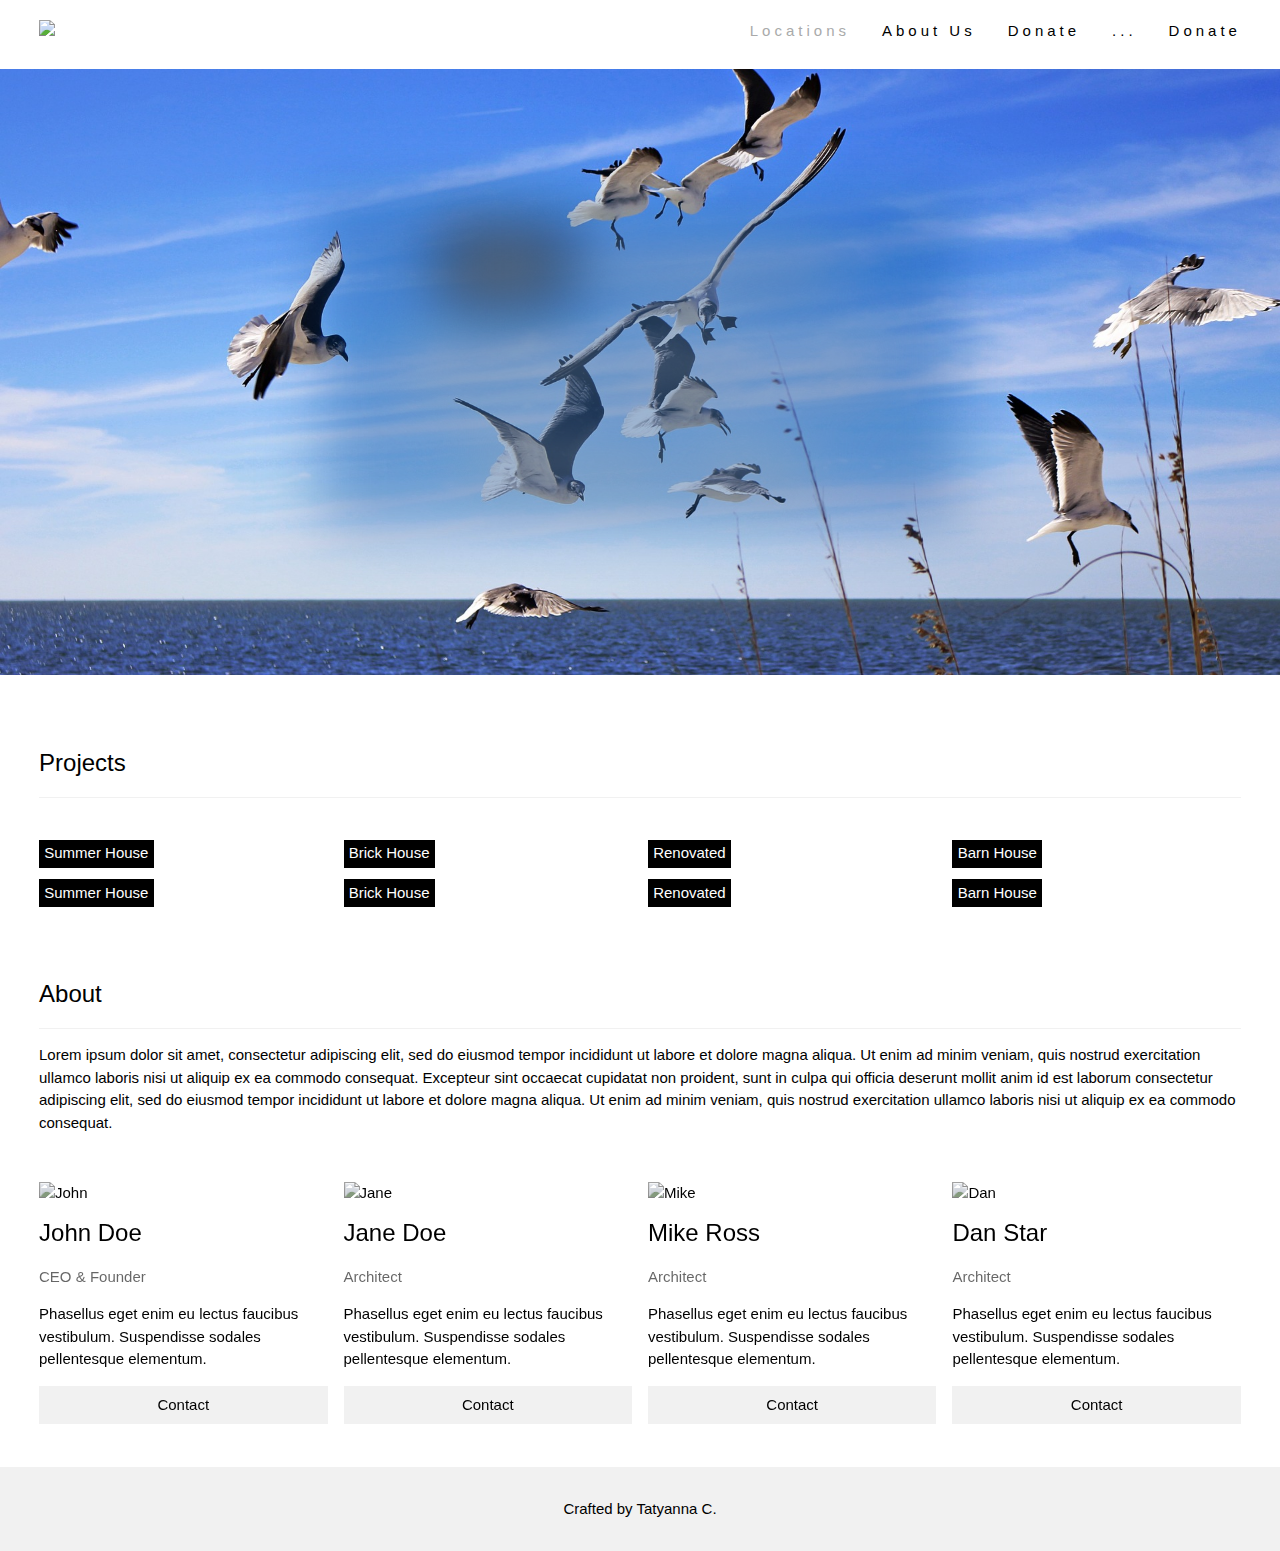
==== index.html @ 47beaa5f "90% finished debugging the nav menu bar" ====
<!DOCTYPE html>
<html>
    <title>DBPSA of Tampa Bay</title>
    <meta charset="UTF-8">
    <meta name="viewport" content="width=device-width, initial-scale=1">
    <link rel="stylesheet" href="css/main.css">


    <body id="home">
       <!-- Navbar (sit on top) -->
        <div class="topNav w3-top w3-bar" id="topNavBarID">
            <div class="w3-bar w3-white w3-wide w3-padding">
                <a href="#home" class="w3-bar-item"><img src="images/dbsaTB.jpg" style="height: 30px" class="w3-left"></a>
                <!-- Float links to the right. Hide them on small screens -->
                <div class="floatMenuBars">
                    <a href="#home" class="menu w3-bar-item w3-button active">Locations</a>
                    <a href="#" class="menu w3-bar-item w3-button">About Us</a>
                    <a href="#" class="menu w3-bar-item w3-button">Donate</a>
        
                    <div class="w3-dropdown-hover dropdown">
                        <button class="menu w3-button w3-wide dropbtn .w3-dropdown-click">
                                <i class="fa fa-caret-down"></i>
                                ...</button>
                        <div class="w3-dropdown-content dropdown-content">
                            <a href="#Events" class="menu w3-button">Events</a>
                            <a href="#Resources" class="menu w3-button">Resources</a>
                            <a href="#FAQ" class="menu w3-bar-item w3-button">FAQ</a>
                            <a href="#Newsletter" class="menu w3-bar-item w3-button">Newsletter</a>
                            <a href="#Contact" class="menu w3-bar-item w3-button">Contact Us</a>
                        </div>
                    </div>

                    <a href="#" class="menu w3-bar-item w3-button">Donate</a> <!-- added in test -->

                </div>
                <a href="javascript:void(0);" class="icon w3-bar-item" onclick="responsiveMenu()">&#8801;</a>
            </div>
        </div>



        <!-- Hero -->
        <header class="w3-display-container w3-wide w3-margin-top"> <!-- *w3-margin-top">  -->
            <img class="" src="images/seagulls-1514839_1920.jpg" alt="tampa bay dbsa" style="max-width: 100%; height: auto">
            <div class="w3-display-middle w3-margin-top w3-center">
                <h1 class="w3-xxlarge w3-text-white"><span class="w3-padding w3-black w3-opacity-min dbInitials"><b>DB</b></span>
                    <span class="w3-text-white">Support Association of <br> Tampa Bay</span></h1>
            </div>
        </header>

        <!-- Page content -->
        <div class="w3-content w3-padding" style="max-width:1564px">

            <!-- Project Section -->
            <div class="w3-container w3-padding-32" id="projects">
                <h3 class="w3-border-bottom w3-border-light-grey w3-padding-16">Projects</h3>
            </div>

            <div class="w3-row-padding">
                <div class="w3-col l3 m6 w3-margin-bottom">
                    <div class="w3-display-container">
                        <div class="w3-display-topleft w3-black w3-padding">Summer House</div>
                        <img src="/w3images/house5.jpg" alt="House" style="width:100%">
                    </div>
                </div>
                <div class="w3-col l3 m6 w3-margin-bottom">
                    <div class="w3-display-container">
                        <div class="w3-display-topleft w3-black w3-padding">Brick House</div>
                        <img src="/w3images/house2.jpg" alt="House" style="width:100%">
                    </div>
                </div>
                <div class="w3-col l3 m6 w3-margin-bottom">
                    <div class="w3-display-container">
                        <div class="w3-display-topleft w3-black w3-padding">Renovated</div>
                        <img src="/w3images/house3.jpg" alt="House" style="width:100%">
                    </div>
                </div>
                <div class="w3-col l3 m6 w3-margin-bottom">
                    <div class="w3-display-container">
                        <div class="w3-display-topleft w3-black w3-padding">Barn House</div>
                        <img src="/w3images/house4.jpg" alt="House" style="width:100%">
                    </div>
                </div>
            </div>

            <div class="w3-row-padding">
                <div class="w3-col l3 m6 w3-margin-bottom">
                    <div class="w3-display-container">
                        <div class="w3-display-topleft w3-black w3-padding">Summer House</div>
                        <img src="/w3images/house2.jpg" alt="House" style="width:99%">
                    </div>
                </div>
                <div class="w3-col l3 m6 w3-margin-bottom">
                    <div class="w3-display-container">
                        <div class="w3-display-topleft w3-black w3-padding">Brick House</div>
                        <img src="/w3images/house5.jpg" alt="House" style="width:99%">
                    </div>
                </div>
                <div class="w3-col l3 m6 w3-margin-bottom">
                    <div class="w3-display-container">
                        <div class="w3-display-topleft w3-black w3-padding">Renovated</div>
                        <img src="/w3images/house4.jpg" alt="House" style="width:99%">
                    </div>
                </div>
                <div class="w3-col l3 m6 w3-margin-bottom">
                    <div class="w3-display-container">
                        <div class="w3-display-topleft w3-black w3-padding">Barn House</div>
                        <img src="/w3images/house3.jpg" alt="House" style="width:99%">
                    </div>
                </div>
            </div>

            <!-- About Section -->
            <div class="w3-container w3-padding-32" id="about">
                <h3 class="w3-border-bottom w3-border-light-grey w3-padding-16">About</h3>
                <p>Lorem ipsum dolor sit amet, consectetur adipiscing elit, sed do eiusmod tempor incididunt ut labore
                    et dolore magna aliqua. Ut enim ad minim veniam, quis nostrud exercitation ullamco laboris nisi ut
                    aliquip ex ea commodo consequat. Excepteur sint
                    occaecat cupidatat non proident, sunt in culpa qui officia deserunt mollit anim id est laborum
                    consectetur adipiscing elit, sed do eiusmod tempor incididunt ut labore et dolore magna aliqua. Ut
                    enim ad minim veniam, quis nostrud exercitation ullamco
                    laboris nisi ut aliquip ex ea commodo consequat.
                </p>
            </div>

            <div class="w3-row-padding w3-grayscale">
                <div class="w3-col l3 m6 w3-margin-bottom">
                    <img src="/w3images/team2.jpg" alt="John" style="width:100%">
                    <h3>John Doe</h3>
                    <p class="w3-opacity">CEO & Founder</p>
                    <p>Phasellus eget enim eu lectus faucibus vestibulum. Suspendisse sodales pellentesque elementum.</p>
                    <p><button class="w3-button w3-light-grey w3-block">Contact</button></p>
                </div>
                <div class="w3-col l3 m6 w3-margin-bottom">
                    <img src="/w3images/team1.jpg" alt="Jane" style="width:100%">
                    <h3>Jane Doe</h3>
                    <p class="w3-opacity">Architect</p>
                    <p>Phasellus eget enim eu lectus faucibus vestibulum. Suspendisse sodales pellentesque elementum.</p>
                    <p><button class="w3-button w3-light-grey w3-block">Contact</button></p>
                </div>
                <div class="w3-col l3 m6 w3-margin-bottom">
                    <img src="/w3images/team3.jpg" alt="Mike" style="width:100%">
                    <h3>Mike Ross</h3>
                    <p class="w3-opacity">Architect</p>
                    <p>Phasellus eget enim eu lectus faucibus vestibulum. Suspendisse sodales pellentesque elementum.</p>
                    <p><button class="w3-button w3-light-grey w3-block">Contact</button></p>
                </div>
                <div class="w3-col l3 m6 w3-margin-bottom">
                    <img src="/w3images/team4.jpg" alt="Dan" style="width:100%">
                    <h3>Dan Star</h3>
                    <p class="w3-opacity">Architect</p>
                    <p>Phasellus eget enim eu lectus faucibus vestibulum. Suspendisse sodales pellentesque elementum.</p>
                    <p><button class="w3-button w3-light-grey w3-block">Contact</button></p>
                </div>
            </div>

               <!-- Contact Section -->
        <!--
            <div class="w3-container w3-padding-32" id="contact">
                <h3 class="w3-border-bottom w3-border-light-grey w3-padding-16">Contact</h3>
                <p>Lets get in touch and talk about your next project.</p>
                <form action="/action_page.php" target="_blank">
                    <input class="w3-input w3-border" type="text" placeholder="Name" required name="Name">
                    <input class="w3-input w3-section w3-border" type="text" placeholder="Email" required name="Email">
                    <input class="w3-input w3-section w3-border" type="text" placeholder="Subject" required name="Subject">
                    <input class="w3-input w3-section w3-border" type="text" placeholder="Comment" required name="Comment">
                    <button class="w3-button w3-black w3-section" type="submit">
                        <i class="fa fa-paper-plane"></i> SEND MESSAGE
                    </button>
                </form>
            </div> 
        -->

            <!-- End page content -->
        </div>

        <!-- Footer -->
        <footer class="w3-center w3-light-grey w3-padding-16">
            <p>Crafted by Tatyanna C.</p>
        </footer>

        <script src="javascript/scripts.js"></script>
     
    </body>

</html>
---- css/main.css ----
/* W3.CSS 4.11 October 2018 by Jan Egil and Borge Refsnes */

html {
    box-sizing: border-box
}

*, *:before, *:after {
    box-sizing: inherit
}

/* Extract from normalize.css by Nicolas Gallagher and Jonathan Neal git.io/normalize */

html {
    -ms-text-size-adjust: 100%;
    -webkit-text-size-adjust: 100%
}

body {
    margin: 0
}

article, aside, details, figcaption, figure, footer, header, main, menu, nav, section, summary {
    display: block
}

audio, canvas, progress, video {
    display: inline-block
}

progress {
    vertical-align: baseline
}

audio:not([controls]) {
    display: none;
    height: 0
}

[hidden], template {
    display: none
}

a {
    background-color: transparent;
    -webkit-text-decoration-skip: objects
}

a:active, a:hover {
    outline-width: 0;
}

abbr[title] {
    border-bottom: none;
    text-decoration: underline;
    text-decoration: underline dotted
}

dfn {
    font-style: italic
}

mark {
    background: #ff0;
    color: #000
}

small {
    font-size: 80%
}

sub, sup {
    font-size: 75%;
    line-height: 0;
    position: relative;
    vertical-align: baseline
}

sub {
    bottom: -0.25em
}

sup {
    top: -0.5em
}

figure {
    margin: 1em 40px
}

img {
    border-style: none
}

svg:not(:root) {
    overflow: hidden
}

code, kbd, pre, samp {
    font-family: monospace, monospace;
    font-size: 1em
}

hr {
    box-sizing: content-box;
    height: 0;
    overflow: visible
}

button, input, select, textarea {
    font: inherit;
    margin: 0
}

optgroup {
    font-weight: bold
}

button, input {
    overflow: visible
}

button, select {
    text-transform: none
}

button, html [type=button], [type=reset], [type=submit] {
    -webkit-appearance: button
}

button::-moz-focus-inner, [type=button]::-moz-focus-inner, [type=reset]::-moz-focus-inner, [type=submit]::-moz-focus-inner {
    border-style: none;
    padding: 0
}

button:-moz-focusring, [type=button]:-moz-focusring, [type=reset]:-moz-focusring, [type=submit]:-moz-focusring {
    outline: 1px dotted ButtonText
}

fieldset {
    border: 1px solid #c0c0c0;
    margin: 0 2px;
    padding: .35em .625em .75em
}

legend {
    color: inherit;
    display: table;
    max-width: 100%;
    padding: 0;
    white-space: normal
}

textarea {
    overflow: auto
}

[type=checkbox], [type=radio] {
    padding: 0
}

[type=number]::-webkit-inner-spin-button, [type=number]::-webkit-outer-spin-button {
    height: auto
}

[type=search] {
    -webkit-appearance: textfield;
    outline-offset: -2px
}

[type=search]::-webkit-search-cancel-button, [type=search]::-webkit-search-decoration {
    -webkit-appearance: none
}

::-webkit-input-placeholder {
    color: inherit;
    opacity: 0.54
}

::-webkit-file-upload-button {
    -webkit-appearance: button;
    font: inherit
}

/* End extract */

html, body {
    font-family: Verdana, sans-serif;
    font-size: 15px;
    line-height: 1.5
}

html {
    overflow-x: hidden
}

h1 {
    font-size: 36px
}

h2 {
    font-size: 30px
}

h3 {
    font-size: 24px
}

h4 {
    font-size: 20px
}

h5 {
    font-size: 18px
}

h6 {
    font-size: 16px
}

.w3-serif {
    font-family: serif
}

h1, h2, h3, h4, h5, h6 {
    font-family: "Segoe UI", Arial, sans-serif;
    font-weight: 400;
    margin: 10px 0
}

.w3-wide {
    letter-spacing: 4px
}

hr {
    border: 0;
    border-top: 1px solid #eee;
    margin: 20px 0
}

.w3-image {
    max-width: 100%;
    height: auto
}

img {
    vertical-align: middle
}

a {
    color: inherit
}

.w3-table, .w3-table-all {
    border-collapse: collapse;
    border-spacing: 0;
    width: 100%;
    display: table
}

.w3-table-all {
    border: 1px solid #ccc
}

.w3-bordered tr, .w3-table-all tr {
    border-bottom: 1px solid #ddd
}

.w3-striped tbody tr:nth-child(even) {
    background-color: #f1f1f1
}

.w3-table-all tr:nth-child(odd) {
    background-color: #fff
}

.w3-table-all tr:nth-child(even) {
    background-color: #f1f1f1
}

.w3-hoverable tbody tr:hover, .w3-ul.w3-hoverable li:hover {
    background-color: #ccc
}

.w3-centered tr th, .w3-centered tr td {
    text-align: center
}

.w3-table td, .w3-table th, .w3-table-all td, .w3-table-all th {
    padding: 8px 8px;
    display: table-cell;
    text-align: left;
    vertical-align: top
}

.w3-table th:first-child, .w3-table td:first-child, .w3-table-all th:first-child, .w3-table-all td:first-child {
    padding-left: 16px
}

.w3-btn, .w3-button {
    border: none;
    display: inline-block;
    padding: 8px 16px;
    vertical-align: middle;
    overflow: hidden;
    text-decoration: none;
    color: inherit;
    background-color: inherit;
    text-align: center;
    cursor: pointer;
    white-space: nowrap
}

.w3-btn:hover {
    box-shadow: 0 8px 16px 0 rgba(0, 0, 0, 0.2), 0 6px 20px 0 rgba(0, 0, 0, 0.19)
}

.w3-btn, .w3-button {
    -webkit-touch-callout: none;
    -webkit-user-select: none;
    -khtml-user-select: none;
    -moz-user-select: none;
    -ms-user-select: none;
    user-select: none
}

.w3-disabled, .w3-btn:disabled, .w3-button:disabled {
    cursor: not-allowed;
    opacity: 0.3
}

.w3-disabled *, :disabled * {
    pointer-events: none
}

.w3-btn.w3-disabled:hover, .w3-btn:disabled:hover {
    box-shadow: none
}

.w3-badge, .w3-tag {
    background-color: #000;
    color: #fff;
    display: inline-block;
    padding-left: 8px;
    padding-right: 8px;
    text-align: center
}

.w3-badge {
    border-radius: 50%
}

.w3-ul {
    list-style-type: none;
    padding: 0;
    margin: 0
}

.w3-ul li {
    padding: 8px 16px;
    border-bottom: 1px solid #ddd
}

.w3-ul li:last-child {
    border-bottom: none
}

.w3-tooltip, .w3-display-container {
    position: relative
}

.w3-tooltip .w3-text {
    display: none
}

.w3-tooltip:hover .w3-text {
    display: inline-block
}

.w3-ripple:active {
    opacity: 0.5
}

.w3-ripple {
    transition: opacity 0s
}

.w3-input {
    padding: 8px;
    display: block;
    border: none;
    border-bottom: 1px solid #ccc;
    width: 100%
}

.w3-select {
    padding: 9px 0;
    width: 100%;
    border: none;
    border-bottom: 1px solid #ccc
}

.w3-dropdown-click, .w3-dropdown-hover {
    position: relative;
    display: inline-block;
    cursor: pointer
}

.w3-dropdown-hover:hover .w3-dropdown-content {
    display: block
}

.w3-dropdown-hover:first-child, .w3-dropdown-click:hover {
    background-color: #ccc;
    color: #000
}

.w3-dropdown-hover:hover>.w3-button:first-child, .w3-dropdown-click:hover>.w3-button:first-child {
    background-color: #ccc;
    color: #000
}

.w3-dropdown-content {
    cursor: auto;
    color: #000;
    background-color: #fff;
    display: none;
    position: absolute;
    min-width: 160px;
    margin: 0;
    padding: 0;
    z-index: 1
}

.w3-check, .w3-radio {
    width: 24px;
    height: 24px;
    position: relative;
    top: 6px
}

.w3-sidebar {
    height: 100%;
    width: 200px;
    background-color: #fff;
    position: fixed!important;
    z-index: 1;
    overflow: auto
}

.w3-bar-block .w3-dropdown-hover, .w3-bar-block .w3-dropdown-click {
    width: 100%
}

.w3-bar-block .w3-dropdown-hover .w3-dropdown-content, .w3-bar-block .w3-dropdown-click .w3-dropdown-content {
    min-width: 100%
}

.w3-bar-block .w3-dropdown-hover .w3-button, .w3-bar-block .w3-dropdown-click .w3-button {
    width: 100%;
    text-align: left;
    padding: 8px 16px
}

.w3-main, #main {
    transition: margin-left .4s
}

.w3-modal {
    z-index: 3;
    display: none;
    padding-top: 100px;
    position: fixed;
    left: 0;
    top: 0;
    width: 100%;
    height: 100%;
    overflow: auto;
    background-color: rgb(0, 0, 0);
    background-color: rgba(0, 0, 0, 0.4)
}

.w3-modal-content {
    margin: auto;
    background-color: #fff;
    position: relative;
    padding: 0;
    outline: 0;
    width: 600px
}

.w3-bar {
    width: 100%;
    overflow: hidden
}

.w3-center .w3-bar {
    display: inline-block;
    width: auto
}

.w3-bar .w3-bar-item {
    padding: 8px 16px;
    float: left;
    width: auto;
    border: none;
    display: block;
    outline: 0
}

.w3-bar .w3-dropdown-hover, .w3-bar .w3-dropdown-click {
    position: static;
    float: left
}

.w3-bar .w3-button {
    white-space: normal
}

.w3-bar-block .w3-bar-item {
    width: 100%;
    display: block;
    padding: 8px 16px;
    text-align: left;
    border: none;
    white-space: normal;
    float: none;
    outline: 0
}

.w3-bar-block.w3-center .w3-bar-item {
    text-align: center
}

.w3-block {
    display: block;
    width: 100%
}

.w3-responsive {
    display: block;
    overflow-x: auto
}

.w3-container:after, .w3-container:before, .w3-panel:after, .w3-panel:before, .w3-row:after, .w3-row:before, .w3-row-padding:after, .w3-row-padding:before, .w3-cell-row:before, .w3-cell-row:after, .w3-clear:after, .w3-clear:before, .w3-bar:before, .w3-bar:after {
    content: "";
    display: table;
    clear: both
}

.w3-col, .w3-half, .w3-third, .w3-twothird, .w3-threequarter, .w3-quarter {
    float: left;
    width: 100%
}

.w3-col.s1 {
    width: 8.33333%
}

.w3-col.s2 {
    width: 16.66666%
}

.w3-col.s3 {
    width: 24.99999%
}

.w3-col.s4 {
    width: 33.33333%
}

.w3-col.s5 {
    width: 41.66666%
}

.w3-col.s6 {
    width: 49.99999%
}

.w3-col.s7 {
    width: 58.33333%
}

.w3-col.s8 {
    width: 66.66666%
}

.w3-col.s9 {
    width: 74.99999%
}

.w3-col.s10 {
    width: 83.33333%
}

.w3-col.s11 {
    width: 91.66666%
}

.w3-col.s12 {
    width: 99.99999%
}

@media (min-width:601px) {
    .w3-col.m1 {
        width: 8.33333%
    }
    .w3-col.m2 {
        width: 16.66666%
    }
    .w3-col.m3, .w3-quarter {
        width: 24.99999%
    }
    .w3-col.m4, .w3-third {
        width: 33.33333%
    }
    .w3-col.m5 {
        width: 41.66666%
    }
    .w3-col.m6, .w3-half {
        width: 49.99999%
    }
    .w3-col.m7 {
        width: 58.33333%
    }
    .w3-col.m8, .w3-twothird {
        width: 66.66666%
    }
    .w3-col.m9, .w3-threequarter {
        width: 74.99999%
    }
    .w3-col.m10 {
        width: 83.33333%
    }
    .w3-col.m11 {
        width: 91.66666%
    }
    .w3-col.m12 {
        width: 99.99999%
    }
}

@media (min-width:993px) {
    .w3-col.l1 {
        width: 8.33333%
    }
    .w3-col.l2 {
        width: 16.66666%
    }
    .w3-col.l3 {
        width: 24.99999%
    }
    .w3-col.l4 {
        width: 33.33333%
    }
    .w3-col.l5 {
        width: 41.66666%
    }
    .w3-col.l6 {
        width: 49.99999%
    }
    .w3-col.l7 {
        width: 58.33333%
    }
    .w3-col.l8 {
        width: 66.66666%
    }
    .w3-col.l9 {
        width: 74.99999%
    }
    .w3-col.l10 {
        width: 83.33333%
    }
    .w3-col.l11 {
        width: 91.66666%
    }
    .w3-col.l12 {
        width: 99.99999%
    }
}

.w3-rest {
    overflow: hidden
}

.w3-content, .w3-auto {
    margin-left: auto;
    margin-right: auto
}

.w3-content {
    max-width: 980px
}

.w3-auto {
    max-width: 1140px
}

.w3-cell-row {
    display: table;
    width: 100%
}

.w3-cell {
    display: table-cell
}

.w3-cell-top {
    vertical-align: top
}

.w3-cell-middle {
    vertical-align: middle
}

.w3-cell-bottom {
    vertical-align: bottom
}

.w3-hide {
    display: none!important
}

.w3-show-block, .w3-show {
    display: block!important
}

.w3-show-inline-block {
    display: inline-block!important
}

@media (max-width:1205px) {
    .w3-auto {
        max-width: 95%
    }
}

@media (max-width:600px) {
    .w3-modal-content {
        margin: 0 10px;
        width: auto!important
    }
    .w3-modal {
        padding-top: 30px
    }
    .w3-dropdown-hover.w3-mobile .w3-dropdown-content, .w3-dropdown-click.w3-mobile .w3-dropdown-content {
        position: relative
    }
    .w3-hide-small {
        display: none!important
    }
    .w3-mobile {
        display: block;
        width: 100%!important
    }
    .w3-bar-item.w3-mobile, .w3-dropdown-hover.w3-mobile, .w3-dropdown-click.w3-mobile {
        text-align: center
    }
    .w3-dropdown-hover.w3-mobile, .w3-dropdown-hover.w3-mobile .w3-btn, .w3-dropdown-hover.w3-mobile .w3-button, .w3-dropdown-click.w3-mobile, .w3-dropdown-click.w3-mobile .w3-btn, .w3-dropdown-click.w3-mobile .w3-button {
        width: 100%
    }
}

@media (max-width:768px) {
    .w3-modal-content {
        width: 500px
    }
    .w3-modal {
        padding-top: 50px
    }
}

@media (min-width:993px) {
    .w3-modal-content {
        width: 900px
    }
    .w3-hide-large {
        display: none!important
    }
    .w3-sidebar.w3-collapse {
        display: block!important
    }
}

@media (max-width:992px) and (min-width:601px) {
    .w3-hide-medium {
        display: none!important
    }
}

@media (max-width:992px) {
    .w3-sidebar.w3-collapse {
        display: none
    }
    .w3-main {
        margin-left: 0!important;
        margin-right: 0!important
    }
    .w3-auto {
        max-width: 100%
    }
}

.w3-top, .w3-bottom {
    position: fixed;
    width: 100%;
    z-index: 1
}

.w3-top {
    top: 0
}

.w3-bottom {
    bottom: 0
}

.w3-overlay {
    position: fixed;
    display: none;
    width: 100%;
    height: 100%;
    top: 0;
    left: 0;
    right: 0;
    bottom: 0;
    background-color: rgba(0, 0, 0, 0.5);
    z-index: 2
}

.w3-display-topleft {
    position: absolute;
    left: 0;
    top: 0
}

.w3-display-topright {
    position: absolute;
    right: 0;
    top: 0
}

.w3-display-bottomleft {
    position: absolute;
    left: 0;
    bottom: 0
}

.w3-display-bottomright {
    position: absolute;
    right: 0;
    bottom: 0
}

.w3-display-middle {
    position: absolute;
    top: 50%;
    left: 50%;
    transform: translate(-50%, -50%);
    -ms-transform: translate(-50%, -50%)
}

.w3-display-left {
    position: absolute;
    top: 50%;
    left: 0%;
    transform: translate(0%, -50%);
    -ms-transform: translate(-0%, -50%)
}

.w3-display-right {
    position: absolute;
    top: 50%;
    right: 0%;
    transform: translate(0%, -50%);
    -ms-transform: translate(0%, -50%)
}

.w3-display-topmiddle {
    position: absolute;
    left: 50%;
    top: 0;
    transform: translate(-50%, 0%);
    -ms-transform: translate(-50%, 0%)
}

.w3-display-bottommiddle {
    position: absolute;
    left: 50%;
    bottom: 0;
    transform: translate(-50%, 0%);
    -ms-transform: translate(-50%, 0%)
}

.w3-display-container:hover .w3-display-hover {
    display: block
}

.w3-display-container:hover span.w3-display-hover {
    display: inline-block
}

.w3-display-hover {
    display: none
}

.w3-display-position {
    position: absolute
}

.w3-circle {
    border-radius: 50%
}

.w3-round-small {
    border-radius: 2px
}

.w3-round, .w3-round-medium {
    border-radius: 4px
}

.w3-round-large {
    border-radius: 8px
}

.w3-round-xlarge {
    border-radius: 16px
}

.w3-round-xxlarge {
    border-radius: 32px
}

.w3-row-padding, .w3-row-padding>.w3-half, .w3-row-padding>.w3-third, .w3-row-padding>.w3-twothird, .w3-row-padding>.w3-threequarter, .w3-row-padding>.w3-quarter, .w3-row-padding>.w3-col {
    padding: 0 8px
}

.w3-container, .w3-panel {
    padding: 0.01em 16px
}

.w3-panel {
    margin-top: 16px;
    margin-bottom: 16px
}

.w3-code, .w3-codespan {
    font-family: Consolas, "courier new";
    font-size: 16px
}

.w3-code {
    width: auto;
    background-color: #fff;
    padding: 8px 12px;
    border-left: 4px solid #4CAF50;
    word-wrap: break-word
}

.w3-codespan {
    color: crimson;
    background-color: #f1f1f1;
    padding-left: 4px;
    padding-right: 4px;
    font-size: 110%
}

.w3-card, .w3-card-2 {
    box-shadow: 0 2px 5px 0 rgba(0, 0, 0, 0.16), 0 2px 10px 0 rgba(0, 0, 0, 0.12)
}

.w3-card-4, .w3-hover-shadow:hover {
    box-shadow: 0 4px 10px 0 rgba(0, 0, 0, 0.2), 0 4px 20px 0 rgba(0, 0, 0, 0.19)
}

.w3-spin {
    animation: w3-spin 2s infinite linear
}

@keyframes w3-spin {
    0% {
        transform: rotate(0deg)
    }
    100% {
        transform: rotate(359deg)
    }
}

.w3-animate-fading {
    animation: fading 10s infinite
}

@keyframes fading {
    0% {
        opacity: 0
    }
    50% {
        opacity: 1
    }
    100% {
        opacity: 0
    }
}

.w3-animate-opacity {
    animation: opac 0.8s
}

@keyframes opac {
    from {
        opacity: 0
    }
    to {
        opacity: 1
    }
}

.w3-animate-top {
    position: relative;
    animation: animatetop 0.4s
}

@keyframes animatetop {
    from {
        top: -300px;
        opacity: 0
    }
    to {
        top: 0;
        opacity: 1
    }
}

.w3-animate-left {
    position: relative;
    animation: animateleft 0.4s
}

@keyframes animateleft {
    from {
        left: -300px;
        opacity: 0
    }
    to {
        left: 0;
        opacity: 1
    }
}

.w3-animate-right {
    position: relative;
    animation: animateright 0.4s
}

@keyframes animateright {
    from {
        right: -300px;
        opacity: 0
    }
    to {
        right: 0;
        opacity: 1
    }
}

.w3-animate-bottom {
    position: relative;
    animation: animatebottom 0.4s
}

@keyframes animatebottom {
    from {
        bottom: -300px;
        opacity: 0
    }
    to {
        bottom: 0;
        opacity: 1
    }
}

.w3-animate-zoom {
    animation: animatezoom 0.6s
}

@keyframes animatezoom {
    from {
        transform: scale(0)
    }
    to {
        transform: scale(1)
    }
}

.w3-animate-input {
    transition: width 0.4s ease-in-out
}

.w3-animate-input:focus {
    width: 100%!important
}

.w3-opacity, .w3-hover-opacity:hover {
    opacity: 0.60
}

.w3-opacity-off, .w3-hover-opacity-off:hover {
    opacity: 1
}

.w3-opacity-max {
    opacity: 0.25
}

.w3-opacity-min {
    opacity: 0.75
}

.w3-greyscale-max, .w3-grayscale-max, .w3-hover-greyscale:hover, .w3-hover-grayscale:hover {
    filter: grayscale(100%)
}

.w3-greyscale, .w3-grayscale {
    filter: grayscale(75%)
}

.w3-greyscale-min, .w3-grayscale-min {
    filter: grayscale(50%)
}

.w3-sepia {
    filter: sepia(75%)
}

.w3-sepia-max, .w3-hover-sepia:hover {
    filter: sepia(100%)
}

.w3-sepia-min {
    filter: sepia(50%)
}

.w3-tiny {
    font-size: 10px!important
}

.w3-small {
    font-size: 12px!important
}

.w3-medium {
    font-size: 15px!important
}

.w3-large {
    font-size: 18px!important
}

.w3-xlarge {
    font-size: 150%!important
}

.w3-xxlarge {
    font-size: 5vw!important
}

.w3-xxxlarge {
    font-size: 48px!important
}

.w3-jumbo {
    font-size: 64px!important
}

.w3-left-align {
    text-align: left!important
}

.w3-right-align {
    text-align: right!important
}

.w3-justify {
    text-align: justify!important
}

.w3-center {
    text-align: center!important
}

.w3-border-0 {
    border: 0!important
}

.w3-border {
    border: 1px solid #ccc!important
}

.w3-border-top {
    border-top: 1px solid #ccc!important
}

.w3-border-bottom {
    border-bottom: 1px solid #ccc!important
}

.w3-border-left {
    border-left: 1px solid #ccc!important
}

.w3-border-right {
    border-right: 1px solid #ccc!important
}

.w3-topbar {
    border-top: 6px solid #ccc!important
}

.w3-bottombar {
    border-bottom: 6px solid #ccc!important
}

.w3-leftbar {
    border-left: 6px solid #ccc!important
}

.w3-rightbar {
    border-right: 6px solid #ccc!important
}

.w3-section, .w3-code {
    margin-top: 16px!important;
    margin-bottom: 16px!important
}

.w3-margin {
    margin: 16px!important
}

.w3-margin-top {
    margin-top: 16px!important
}

.w3-margin-bottom {
    margin-bottom: 16px!important
}

.w3-margin-left {
    margin-left: 16px!important
}

.w3-margin-right {
    margin-right: 16px!important
}

.w3-padding-small {
    padding: 4px 8px!important
}

.w3-padding {
    /* padding: 8px 16px!important */
    padding: .9% 1.8%!important
}

.w3-padding-large {
    padding: 12px 24px!important
}

.w3-padding-16 {
    padding-top: 16px!important;
    padding-bottom: 16px!important
}

.w3-padding-24 {
    padding-top: 24px!important;
    padding-bottom: 24px!important
}

.w3-padding-32 {
    padding-top: 32px!important;
    padding-bottom: 32px!important
}

.w3-padding-48 {
    padding-top: 48px!important;
    padding-bottom: 48px!important
}

.w3-padding-64 {
    padding-top: 64px!important;
    padding-bottom: 64px!important
}

.w3-left {
    float: left!important
}

.w3-right {
    float: right!important
}

.w3-button:hover {
    color: #000!important;
    background-color: #ccc!important
}

.w3-transparent, .w3-hover-none:hover {
    background-color: transparent!important
}

.w3-hover-none:hover {
    box-shadow: none!important
}

/* Colors */

.w3-amber, .w3-hover-amber:hover {
    color: #000!important;
    background-color: #ffc107!important
}

.w3-aqua, .w3-hover-aqua:hover {
    color: #000!important;
    background-color: #00ffff!important
}

.w3-blue, .w3-hover-blue:hover {
    color: #fff!important;
    background-color: #2196F3!important
}

.w3-light-blue, .w3-hover-light-blue:hover {
    color: #000!important;
    background-color: #87CEEB!important
}

.w3-brown, .w3-hover-brown:hover {
    color: #fff!important;
    background-color: #795548!important
}

.w3-cyan, .w3-hover-cyan:hover {
    color: #000!important;
    background-color: #00bcd4!important
}

.w3-blue-grey, .w3-hover-blue-grey:hover, .w3-blue-gray, .w3-hover-blue-gray:hover {
    color: #fff!important;
    background-color: #607d8b!important
}

.w3-green, .w3-hover-green:hover {
    color: #fff!important;
    background-color: #4CAF50!important
}

.w3-light-green, .w3-hover-light-green:hover {
    color: #000!important;
    background-color: #8bc34a!important
}

.w3-indigo, .w3-hover-indigo:hover {
    color: #fff!important;
    background-color: #3f51b5!important
}

.w3-khaki, .w3-hover-khaki:hover {
    color: #000!important;
    background-color: #f0e68c!important
}

.w3-lime, .w3-hover-lime:hover {
    color: #000!important;
    background-color: #cddc39!important
}

.w3-orange, .w3-hover-orange:hover {
    color: #000!important;
    background-color: #ff9800!important
}

.w3-deep-orange, .w3-hover-deep-orange:hover {
    color: #fff!important;
    background-color: #ff5722!important
}

.w3-pink, .w3-hover-pink:hover {
    color: #fff!important;
    background-color: #e91e63!important
}

.w3-purple, .w3-hover-purple:hover {
    color: #fff!important;
    background-color: #9c27b0!important
}

.w3-deep-purple, .w3-hover-deep-purple:hover {
    color: #fff!important;
    background-color: #673ab7!important
}

.w3-red, .w3-hover-red:hover {
    color: #fff!important;
    background-color: #f44336!important
}

.w3-sand, .w3-hover-sand:hover {
    color: #000!important;
    background-color: #fdf5e6!important
}

.w3-teal, .w3-hover-teal:hover {
    color: #fff!important;
    background-color: #009688!important
}

.w3-yellow, .w3-hover-yellow:hover {
    color: #000!important;
    background-color: #ffeb3b!important
}

.w3-white, .w3-hover-white:hover {
    color: #000!important;
    background-color: #fff!important
}

.w3-black, .w3-hover-black:hover {
    color: #fff!important;
    background-color: #000!important
}

.w3-grey, .w3-hover-grey:hover, .w3-gray, .w3-hover-gray:hover {
    color: #000!important;
    background-color: #9e9e9e!important
}

.w3-light-grey, .w3-hover-light-grey:hover, .w3-light-gray, .w3-hover-light-gray:hover {
    color: #000!important;
    background-color: #f1f1f1!important
}

.w3-dark-grey, .w3-hover-dark-grey:hover, .w3-dark-gray, .w3-hover-dark-gray:hover {
    color: #fff!important;
    background-color: #616161!important
}

.w3-pale-red, .w3-hover-pale-red:hover {
    color: #000!important;
    background-color: #ffdddd!important
}

.w3-pale-green, .w3-hover-pale-green:hover {
    color: #000!important;
    background-color: #ddffdd!important
}

.w3-pale-yellow, .w3-hover-pale-yellow:hover {
    color: #000!important;
    background-color: #ffffcc!important
}

.w3-pale-blue, .w3-hover-pale-blue:hover {
    color: #000!important;
    background-color: #ddffff!important
}

.w3-text-amber, .w3-hover-text-amber:hover {
    color: #ffc107!important
}

.w3-text-aqua, .w3-hover-text-aqua:hover {
    color: #00ffff!important
}

.w3-text-blue, .w3-hover-text-blue:hover {
    color: #2196F3!important
}

.w3-text-light-blue, .w3-hover-text-light-blue:hover {
    color: #87CEEB!important
}

.w3-text-brown, .w3-hover-text-brown:hover {
    color: #795548!important
}

.w3-text-cyan, .w3-hover-text-cyan:hover {
    color: #00bcd4!important
}

.w3-text-blue-grey, .w3-hover-text-blue-grey:hover, .w3-text-blue-gray, .w3-hover-text-blue-gray:hover {
    color: #607d8b!important
}

.w3-text-green, .w3-hover-text-green:hover {
    color: #4CAF50!important
}

.w3-text-light-green, .w3-hover-text-light-green:hover {
    color: #8bc34a!important
}

.w3-text-indigo, .w3-hover-text-indigo:hover {
    color: #3f51b5!important
}

.w3-text-khaki, .w3-hover-text-khaki:hover {
    color: #b4aa50!important
}

.w3-text-lime, .w3-hover-text-lime:hover {
    color: #cddc39!important
}

.w3-text-orange, .w3-hover-text-orange:hover {
    color: #ff9800!important
}

.w3-text-deep-orange, .w3-hover-text-deep-orange:hover {
    color: #ff5722!important
}

.w3-text-pink, .w3-hover-text-pink:hover {
    color: #e91e63!important
}

.w3-text-purple, .w3-hover-text-purple:hover {
    color: #9c27b0!important
}

.w3-text-deep-purple, .w3-hover-text-deep-purple:hover {
    color: #673ab7!important
}

.w3-text-red, .w3-hover-text-red:hover {
    color: #f44336!important
}

.w3-text-sand, .w3-hover-text-sand:hover {
    color: #fdf5e6!important
}

.w3-text-teal, .w3-hover-text-teal:hover {
    color: #009688!important
}

.w3-text-yellow, .w3-hover-text-yellow:hover {
    color: #d2be0e!important
}

.w3-text-white, .w3-hover-text-white:hover {
    color: #fff!important
}

.w3-text-black, .w3-hover-text-black:hover {
    color: #000!important
}

.w3-text-grey, .w3-hover-text-grey:hover, .w3-text-gray, .w3-hover-text-gray:hover {
    color: #757575!important
}

.w3-text-light-grey, .w3-hover-text-light-grey:hover, .w3-text-light-gray, .w3-hover-text-light-gray:hover {
    color: #f1f1f1!important
}

.w3-text-dark-grey, .w3-hover-text-dark-grey:hover, .w3-text-dark-gray, .w3-hover-text-dark-gray:hover {
    color: #3a3a3a!important
}

.w3-border-amber, .w3-hover-border-amber:hover {
    border-color: #ffc107!important
}

.w3-border-aqua, .w3-hover-border-aqua:hover {
    border-color: #00ffff!important
}

.w3-border-blue, .w3-hover-border-blue:hover {
    border-color: #2196F3!important
}

.w3-border-light-blue, .w3-hover-border-light-blue:hover {
    border-color: #87CEEB!important
}

.w3-border-brown, .w3-hover-border-brown:hover {
    border-color: #795548!important
}

.w3-border-cyan, .w3-hover-border-cyan:hover {
    border-color: #00bcd4!important
}

.w3-border-blue-grey, .w3-hover-border-blue-grey:hover, .w3-border-blue-gray, .w3-hover-border-blue-gray:hover {
    border-color: #607d8b!important
}

.w3-border-green, .w3-hover-border-green:hover {
    border-color: #4CAF50!important
}

.w3-border-light-green, .w3-hover-border-light-green:hover {
    border-color: #8bc34a!important
}

.w3-border-indigo, .w3-hover-border-indigo:hover {
    border-color: #3f51b5!important
}

.w3-border-khaki, .w3-hover-border-khaki:hover {
    border-color: #f0e68c!important
}

.w3-border-lime, .w3-hover-border-lime:hover {
    border-color: #cddc39!important
}

.w3-border-orange, .w3-hover-border-orange:hover {
    border-color: #ff9800!important
}

.w3-border-deep-orange, .w3-hover-border-deep-orange:hover {
    border-color: #ff5722!important
}

.w3-border-pink, .w3-hover-border-pink:hover {
    border-color: #e91e63!important
}

.w3-border-purple, .w3-hover-border-purple:hover {
    border-color: #9c27b0!important
}

.w3-border-deep-purple, .w3-hover-border-deep-purple:hover {
    border-color: #673ab7!important
}

.w3-border-red, .w3-hover-border-red:hover {
    border-color: #f44336!important
}

.w3-border-sand, .w3-hover-border-sand:hover {
    border-color: #fdf5e6!important
}

.w3-border-teal, .w3-hover-border-teal:hover {
    border-color: #009688!important
}

.w3-border-yellow, .w3-hover-border-yellow:hover {
    border-color: #ffeb3b!important
}

.w3-border-white, .w3-hover-border-white:hover {
    border-color: #fff!important
}

.w3-border-black, .w3-hover-border-black:hover {
    border-color: #000!important
}

.w3-border-grey, .w3-hover-border-grey:hover, .w3-border-gray, .w3-hover-border-gray:hover {
    border-color: #9e9e9e!important
}

.w3-border-light-grey, .w3-hover-border-light-grey:hover, .w3-border-light-gray, .w3-hover-border-light-gray:hover {
    border-color: #f1f1f1!important
}

.w3-border-dark-grey, .w3-hover-border-dark-grey:hover, .w3-border-dark-gray, .w3-hover-border-dark-gray:hover {
    border-color: #616161!important
}

.w3-border-pale-red, .w3-hover-border-pale-red:hover {
    border-color: #ffe7e7!important
}

.w3-border-pale-green, .w3-hover-border-pale-green:hover {
    border-color: #e7ffe7!important
}

.w3-border-pale-yellow, .w3-hover-border-pale-yellow:hover {
    border-color: #ffffcc!important
}

.w3-border-pale-blue, .w3-hover-border-pale-blue:hover {
    border-color: #e7ffff!important
}

/* ------ Custom CSS Styles - Tatyanna C. ------ */

/* Nav Bar */
    .topNav .icon {
        /* Hides the link that should open and close the topnav on small screens */
        display: none;
        font-size: 2em;
    }

    .dropdown {
        float: left;
        overflow: hidden
    }

    .dropdown:hover .dropdown-content {
        /* Show the dropdown menu when the user moves the mouse over the dropdown button */
        display: block
    }

    .active {
        color: #a9aaaa
    }

    .floatMenuBars {
        float: right!important;
    }

    @media screen and (max-width: 600px) {
        /* When the screen is less than 600 pixels wide, hide all links, except for the first one ("Home"). Show the link that contains should open and close the topnav (.icon) */
        /* The "responsive" class is added to the topnav with JavaScript when the user clicks on the icon. This class makes the topnav look good on small screens (display the links vertically instead of horizontally) */
        /* .topNav a:not(:first-child), .dropdown .dropbtn { */
        .topNav .menu, .dropdown .dropbtn {
            display: none
        }
        .topNav a.icon {
            float: right;
            display: block;
            /* color: #ff5722; */
            color: rgb(26, 26, 26);
        }
        .topNav.responsive {
            position: relative
        }
        .topNav.responsive a.icon {
            position: absolute;
            right: 0;
            top: 0
        }
        .topNav.responsive a:not(.icon), .topNav.responsive button {
            display: table;
            width: 100%;
            float: none !important;
        }
        .topNav.responsive .dropdown {
            float: none !important;
        }
        .topNav.responsive .dropdown-content {
            position: relative
        }
        .topNav.responsive .menu .dropdown .dropbtn, .topNav.responsive div.w3-dropdown-hover {
            display: block;
            width: 100%;
            text-align: center !important;
        }
        .floatMenuBars {
            float: none!important;
        }
    }

/* General */
    * a {
        text-decoration: none
    }
    .center {
        display: block;
        margin-left: auto;
        margin-right: auto;
        width: 100%;
    }

/* Hero */
    header h1 span:not(.dbInitials){
        /* header font emboss for visibility */
        text-shadow: 0 5px 10px #11151d, 0 1px 0 #fff;
    }

    header div {
        background: rgba(7, 77, 161, 0.4);
        -moz-border-radius: 2px;
        -ms-border-radius:  2px;
        -o-border-radius:  2px;
        -webkit-border-radius:  2px;
        border-radius: 2px;
        padding: 1% 0;
    }

    header div:not(h1.span) {
        filter: blur(30px);
    }
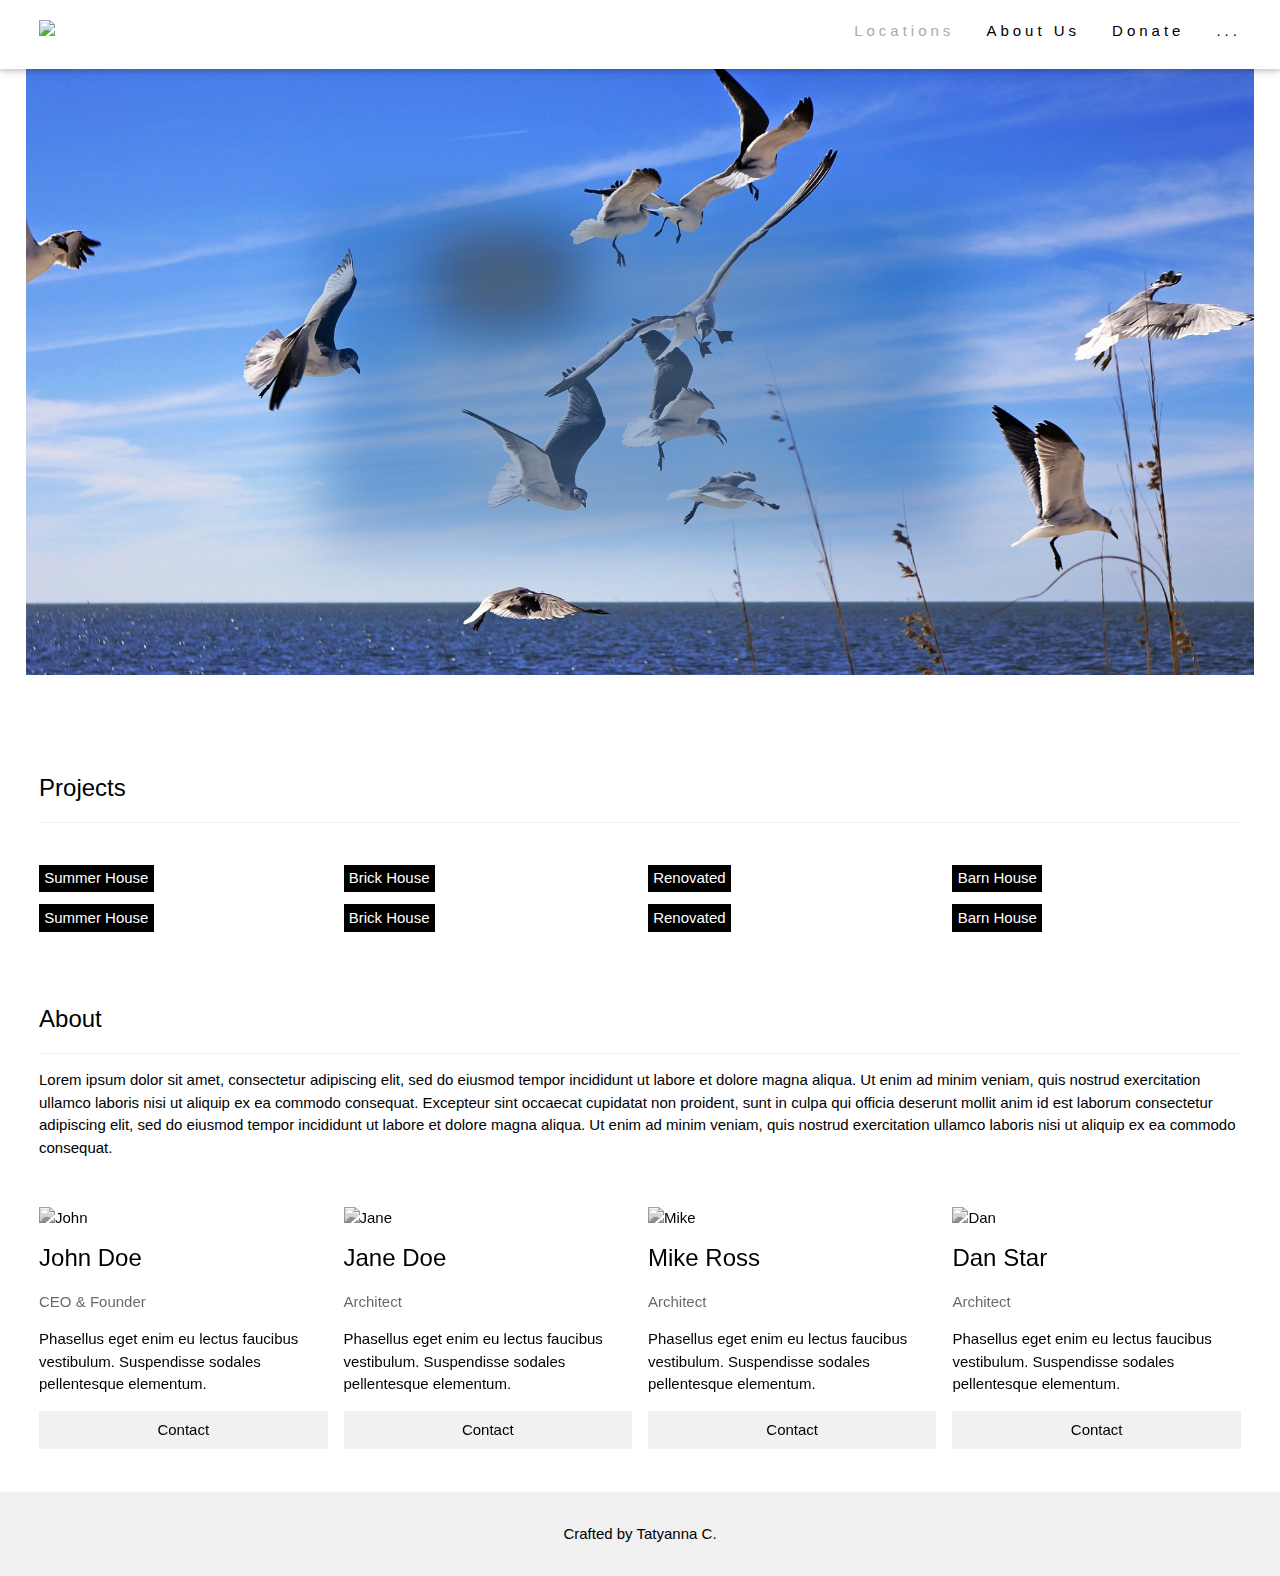
==== commit 97620fb6: "Fixed nav bar issues 100%. Now responsive" ====
--- a/index.html
+++ b/index.html
@@ -8,7 +8,7 @@
 
     <body id="home">
        <!-- Navbar (sit on top) -->
-        <div class="topNav w3-top w3-bar" id="topNavBarID">
+        <div class="topNav w3-top w3-bar w3-card" id="topNavBarID">
             <div class="w3-bar w3-white w3-wide w3-padding">
                 <a href="#home" class="w3-bar-item"><img src="images/dbsaTB.jpg" style="height: 30px" class="w3-left"></a>
                 <!-- Float links to the right. Hide them on small screens -->
@@ -22,16 +22,13 @@
                                 <i class="fa fa-caret-down"></i>
                                 ...</button>
                         <div class="w3-dropdown-content dropdown-content">
+                            <a href="#FAQ" class="menu w3-bar-item w3-button">FAQ</a>
                             <a href="#Events" class="menu w3-button">Events</a>
                             <a href="#Resources" class="menu w3-button">Resources</a>
-                            <a href="#FAQ" class="menu w3-bar-item w3-button">FAQ</a>
                             <a href="#Newsletter" class="menu w3-bar-item w3-button">Newsletter</a>
                             <a href="#Contact" class="menu w3-bar-item w3-button">Contact Us</a>
                         </div>
                     </div>
-
-                    <a href="#" class="menu w3-bar-item w3-button">Donate</a> <!-- added in test -->
-
                 </div>
                 <a href="javascript:void(0);" class="icon w3-bar-item" onclick="responsiveMenu()">&#8801;</a>
             </div>
@@ -41,7 +38,7 @@
 
         <!-- Hero -->
         <header class="w3-display-container w3-wide w3-margin-top"> <!-- *w3-margin-top">  -->
-            <img class="" src="images/seagulls-1514839_1920.jpg" alt="tampa bay dbsa" style="max-width: 100%; height: auto">
+            <img class="heroImg" src="images/seagulls-1514839_1920.jpg" alt="tampa bay dbsa">
             <div class="w3-display-middle w3-margin-top w3-center">
                 <h1 class="w3-xxlarge w3-text-white"><span class="w3-padding w3-black w3-opacity-min dbInitials"><b>DB</b></span>
                     <span class="w3-text-white">Support Association of <br> Tampa Bay</span></h1>
--- a/css/main.css
+++ b/css/main.css
@@ -428,7 +428,7 @@
     min-width: 160px;
     margin: 0;
     padding: 0;
-    z-index: 1
+    z-index: 2;
 }
 
 .w3-check, .w3-radio {
@@ -1713,6 +1713,18 @@
 
     .floatMenuBars {
         float: right!important;
+    }
+
+    .w3-dropdown-content.dropdown-content a{
+        float: right;
+        display: block;
+    }
+
+    .w3-dropdown-content.dropdown-content{
+        z-index: 2;
+        position: fixed;
+        right: 0;
+        padding: 1%;
     }
 
     @media screen and (max-width: 600px) {
@@ -1765,10 +1777,19 @@
         display: block;
         margin-left: auto;
         margin-right: auto;
-        width: 100%;
+        margin-top: 5%;
     }
 
 /* Hero */
+    .heroImg{
+        width: 1500px;
+        height: 800px;
+        max-width: 100%;
+        height: auto;
+        padding: 2vw;
+        vertical-align: middle;
+    }
+
     header h1 span:not(.dbInitials){
         /* header font emboss for visibility */
         text-shadow: 0 5px 10px #11151d, 0 1px 0 #fff;
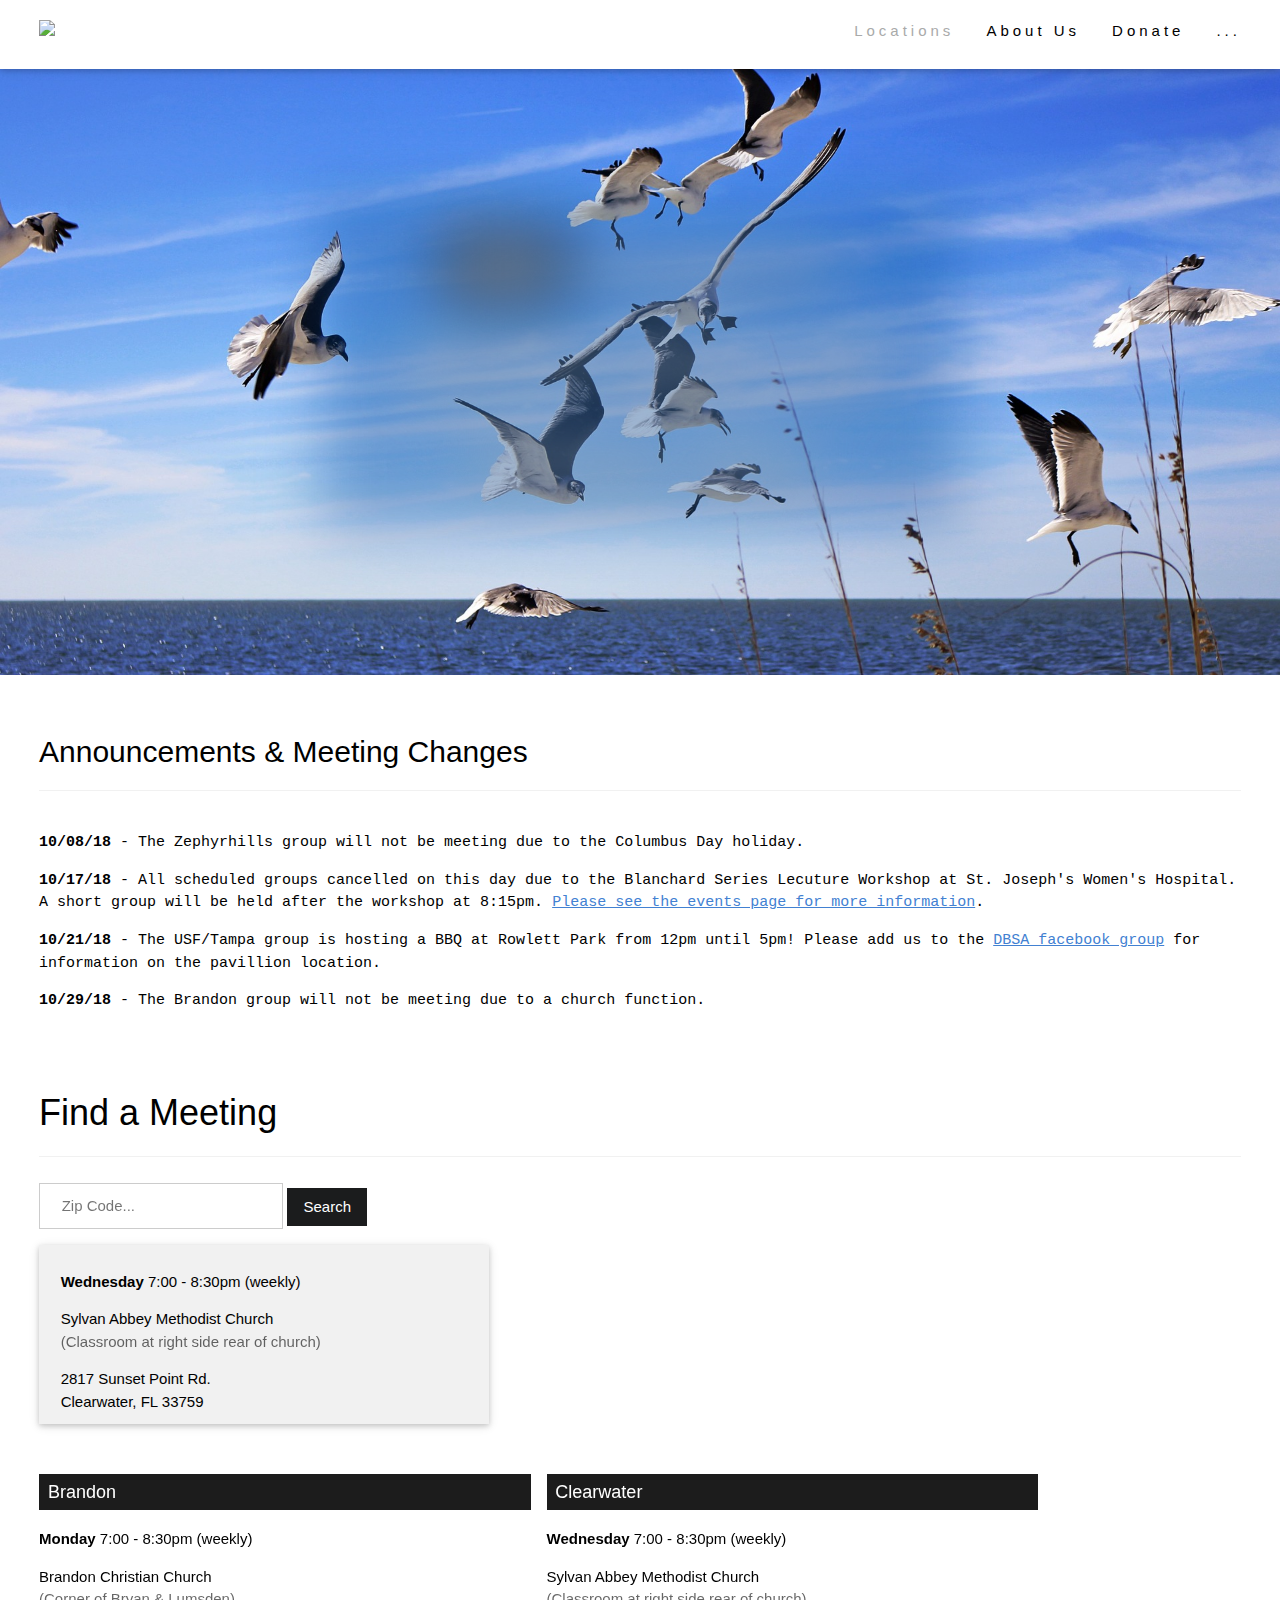
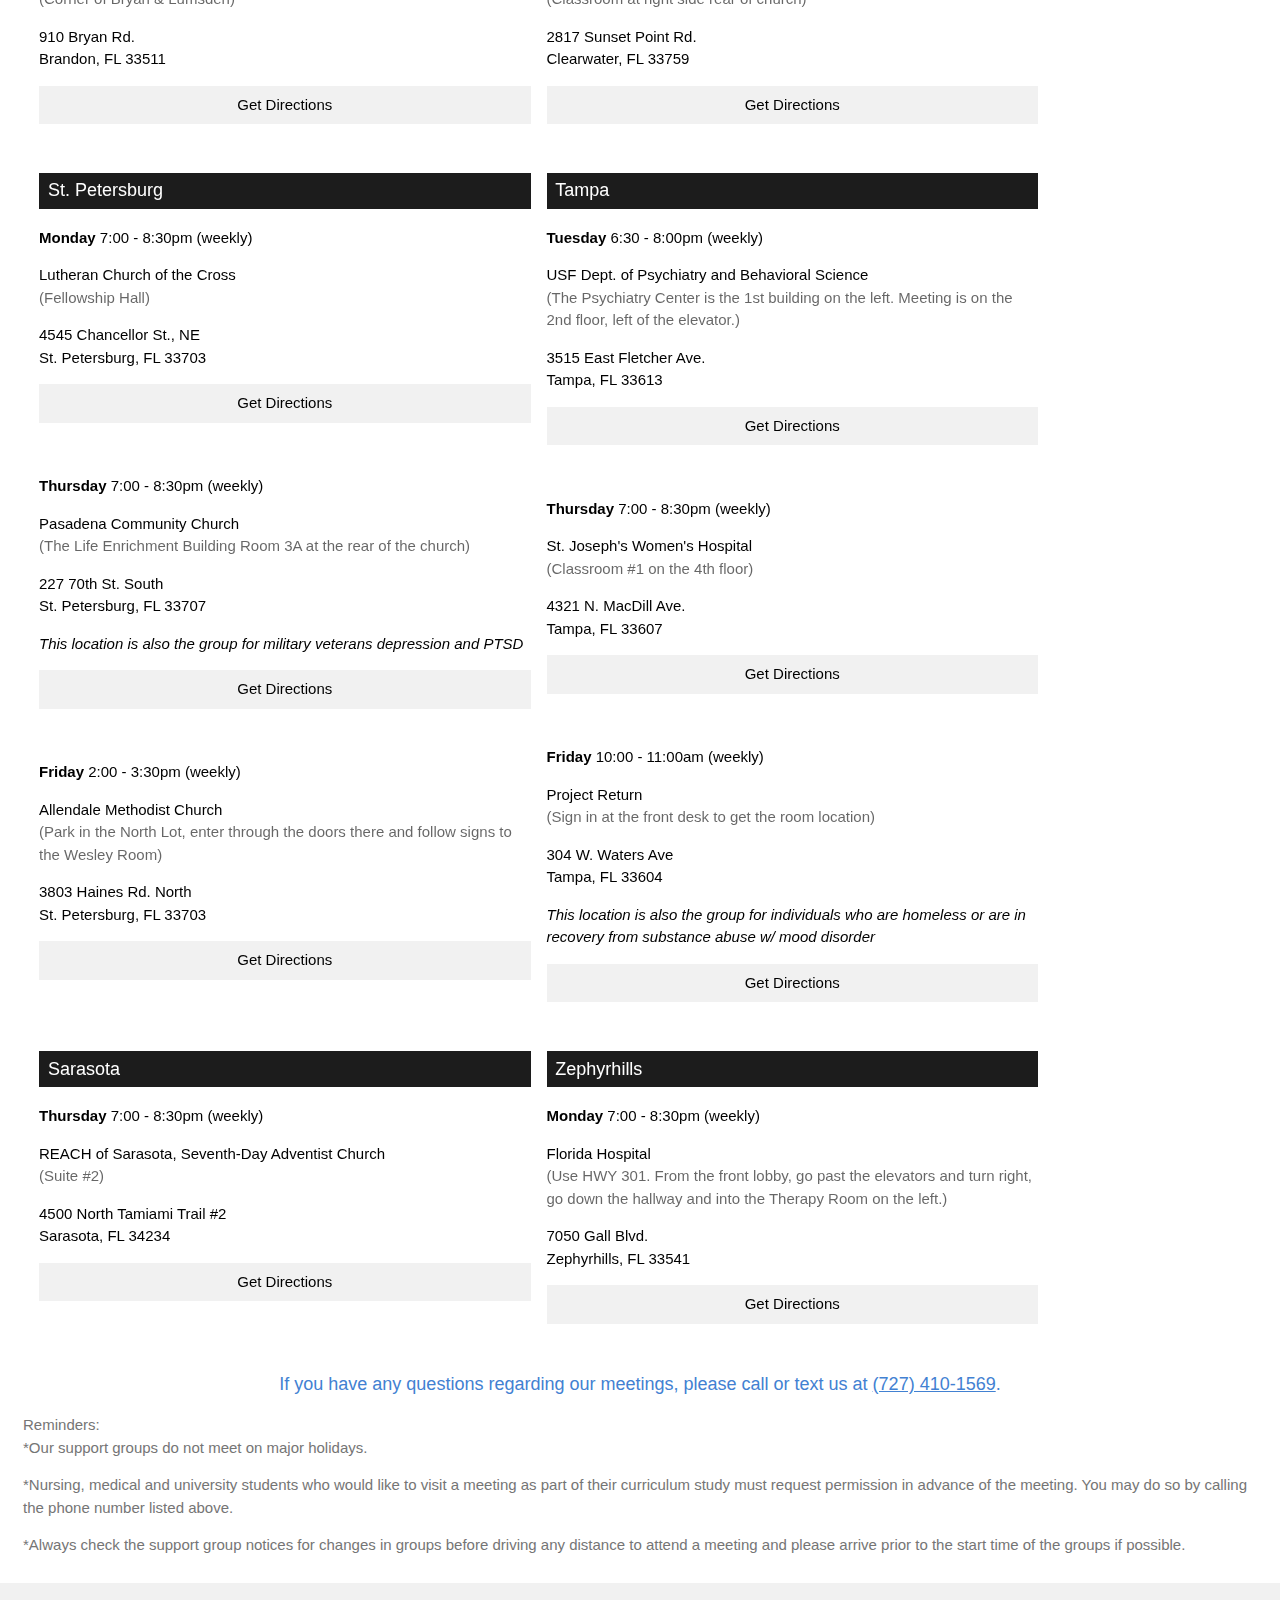
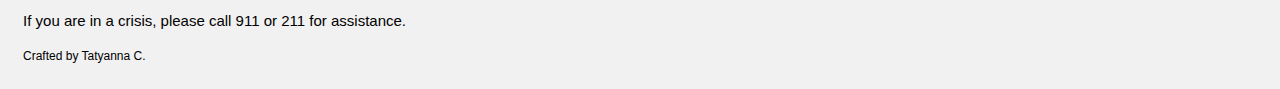
==== commit b89d5100: "Fixed Hero Image position, added new pgs, about us and donate that are 0% complete" ====
--- a/index.html
+++ b/index.html
@@ -10,12 +10,12 @@
        <!-- Navbar (sit on top) -->
         <div class="topNav w3-top w3-bar w3-card" id="topNavBarID">
             <div class="w3-bar w3-white w3-wide w3-padding">
-                <a href="#home" class="w3-bar-item"><img src="images/dbsaTB.jpg" style="height: 30px" class="w3-left"></a>
+                <a href="index.html" class="w3-bar-item"><img src="images/dbsaTB.jpg" style="height: 30px" class="w3-left"></a>
                 <!-- Float links to the right. Hide them on small screens -->
                 <div class="floatMenuBars">
                     <a href="#home" class="menu w3-bar-item w3-button active">Locations</a>
-                    <a href="#" class="menu w3-bar-item w3-button">About Us</a>
-                    <a href="#" class="menu w3-bar-item w3-button">Donate</a>
+                    <a href="aboutUs.html" class="menu w3-bar-item w3-button">About Us</a>
+                    <a href="donate.html" class="menu w3-bar-item w3-button">Donate</a>
         
                     <div class="w3-dropdown-hover dropdown">
                         <button class="menu w3-button w3-wide dropbtn .w3-dropdown-click">
@@ -35,145 +35,179 @@
         </div>
 
 
-
         <!-- Hero -->
         <header class="w3-display-container w3-wide w3-margin-top"> <!-- *w3-margin-top">  -->
-            <img class="heroImg" src="images/seagulls-1514839_1920.jpg" alt="tampa bay dbsa">
+            <img class="heroImg w3-center" src="images/seagulls-1514839_1920.jpg" alt="tampa bay dbsa">
             <div class="w3-display-middle w3-margin-top w3-center">
                 <h1 class="w3-xxlarge w3-text-white"><span class="w3-padding w3-black w3-opacity-min dbInitials"><b>DB</b></span>
                     <span class="w3-text-white">Support Association of <br> Tampa Bay</span></h1>
             </div>
         </header>
 
-        <!-- Page content -->
-        <div class="w3-content w3-padding" style="max-width:1564px">
-
-            <!-- Project Section -->
-            <div class="w3-container w3-padding-32" id="projects">
-                <h3 class="w3-border-bottom w3-border-light-grey w3-padding-16">Projects</h3>
-            </div>
-
-            <div class="w3-row-padding">
-                <div class="w3-col l3 m6 w3-margin-bottom">
-                    <div class="w3-display-container">
-                        <div class="w3-display-topleft w3-black w3-padding">Summer House</div>
-                        <img src="/w3images/house5.jpg" alt="House" style="width:100%">
-                    </div>
-                </div>
-                <div class="w3-col l3 m6 w3-margin-bottom">
-                    <div class="w3-display-container">
-                        <div class="w3-display-topleft w3-black w3-padding">Brick House</div>
-                        <img src="/w3images/house2.jpg" alt="House" style="width:100%">
-                    </div>
-                </div>
-                <div class="w3-col l3 m6 w3-margin-bottom">
-                    <div class="w3-display-container">
-                        <div class="w3-display-topleft w3-black w3-padding">Renovated</div>
-                        <img src="/w3images/house3.jpg" alt="House" style="width:100%">
-                    </div>
-                </div>
-                <div class="w3-col l3 m6 w3-margin-bottom">
-                    <div class="w3-display-container">
-                        <div class="w3-display-topleft w3-black w3-padding">Barn House</div>
-                        <img src="/w3images/house4.jpg" alt="House" style="width:100%">
-                    </div>
-                </div>
-            </div>
-
-            <div class="w3-row-padding">
-                <div class="w3-col l3 m6 w3-margin-bottom">
-                    <div class="w3-display-container">
-                        <div class="w3-display-topleft w3-black w3-padding">Summer House</div>
-                        <img src="/w3images/house2.jpg" alt="House" style="width:99%">
-                    </div>
-                </div>
-                <div class="w3-col l3 m6 w3-margin-bottom">
-                    <div class="w3-display-container">
-                        <div class="w3-display-topleft w3-black w3-padding">Brick House</div>
-                        <img src="/w3images/house5.jpg" alt="House" style="width:99%">
-                    </div>
-                </div>
-                <div class="w3-col l3 m6 w3-margin-bottom">
-                    <div class="w3-display-container">
-                        <div class="w3-display-topleft w3-black w3-padding">Renovated</div>
-                        <img src="/w3images/house4.jpg" alt="House" style="width:99%">
-                    </div>
-                </div>
-                <div class="w3-col l3 m6 w3-margin-bottom">
-                    <div class="w3-display-container">
-                        <div class="w3-display-topleft w3-black w3-padding">Barn House</div>
-                        <img src="/w3images/house3.jpg" alt="House" style="width:99%">
-                    </div>
-                </div>
-            </div>
-
-            <!-- About Section -->
-            <div class="w3-container w3-padding-32" id="about">
-                <h3 class="w3-border-bottom w3-border-light-grey w3-padding-16">About</h3>
-                <p>Lorem ipsum dolor sit amet, consectetur adipiscing elit, sed do eiusmod tempor incididunt ut labore
-                    et dolore magna aliqua. Ut enim ad minim veniam, quis nostrud exercitation ullamco laboris nisi ut
-                    aliquip ex ea commodo consequat. Excepteur sint
-                    occaecat cupidatat non proident, sunt in culpa qui officia deserunt mollit anim id est laborum
-                    consectetur adipiscing elit, sed do eiusmod tempor incididunt ut labore et dolore magna aliqua. Ut
-                    enim ad minim veniam, quis nostrud exercitation ullamco
-                    laboris nisi ut aliquip ex ea commodo consequat.
+
+
+        <!-- Page Content -->
+        <div class="w3-content w3-padding w3-container" style="max-width:1564px">
+
+            <!-- Announcement Section -->
+            <div class="w3-container w3-padding-16">
+                <h2 class="w3-border-bottom w3-border-light-grey w3-padding-16">Announcements & Meeting Changes</h2>
+            </div>
+
+            <div class="announcementText w3-padding-right">
+                <p class="w3-container"><b>10/08/18</b> - The Zephyrhills group will not be meeting due to the Columbus Day holiday.
                 </p>
+                <p class="w3-container"><b>10/17/18</b> - All scheduled groups cancelled on this day due to the Blanchard Series Lecuture Workshop at St. Joseph's Women's Hospital. A short group will be held after the workshop at 8:15pm. <a href="events.html" class="link">Please see the events page for more information</a>.
+                </p>
+                <p class="w3-container"><b>10/21/18</b> - The USF/Tampa group is hosting a BBQ at Rowlett Park from 12pm until 5pm! Please add us to the <a href="contactUs.html" class="link">DBSA facebook group</a> for information on the pavillion location.</p>
+                <p class="w3-container"><b>10/29/18</b> - The Brandon group will not be meeting due to a church function. 
+                </p>
+            </div> 
+            
+            <!-- Meeting List Section -->
+            <div class="w3-container w3-padding-32">
+                <h1 class="w3-border-bottom w3-border-light-grey w3-padding-16">Find a Meeting</h1>
+                <form> <!-- TODO -->
+                    <input class="w3-section w3-border w3-padding" type="text" placeholder="Zip Code...">
+                    <button class="w3-button w3-black">Search</button>
+                </form>
+                
+                <div class="w3-card-2 w3-light-gray w3-padding" style="max-width:450px">
+                    <p><b>Wednesday</b> 7:00 - 8:30pm (weekly)</p>
+                    <p>Sylvan Abbey Methodist Church <br>
+                        <span class="w3-opacity">(Classroom at right side rear of church)</span>
+                    </p>
+                    <a>2817 Sunset Point Rd.<br>
+                    Clearwater, FL 33759</a>
+                </div>
             </div>
 
             <div class="w3-row-padding w3-grayscale">
-                <div class="w3-col l3 m6 w3-margin-bottom">
-                    <img src="/w3images/team2.jpg" alt="John" style="width:100%">
-                    <h3>John Doe</h3>
-                    <p class="w3-opacity">CEO & Founder</p>
-                    <p>Phasellus eget enim eu lectus faucibus vestibulum. Suspendisse sodales pellentesque elementum.</p>
-                    <p><button class="w3-button w3-light-grey w3-block">Contact</button></p>
-                </div>
-                <div class="w3-col l3 m6 w3-margin-bottom">
-                    <img src="/w3images/team1.jpg" alt="Jane" style="width:100%">
-                    <h3>Jane Doe</h3>
-                    <p class="w3-opacity">Architect</p>
-                    <p>Phasellus eget enim eu lectus faucibus vestibulum. Suspendisse sodales pellentesque elementum.</p>
-                    <p><button class="w3-button w3-light-grey w3-block">Contact</button></p>
-                </div>
-                <div class="w3-col l3 m6 w3-margin-bottom">
-                    <img src="/w3images/team3.jpg" alt="Mike" style="width:100%">
-                    <h3>Mike Ross</h3>
-                    <p class="w3-opacity">Architect</p>
-                    <p>Phasellus eget enim eu lectus faucibus vestibulum. Suspendisse sodales pellentesque elementum.</p>
-                    <p><button class="w3-button w3-light-grey w3-block">Contact</button></p>
-                </div>
-                <div class="w3-col l3 m6 w3-margin-bottom">
-                    <img src="/w3images/team4.jpg" alt="Dan" style="width:100%">
-                    <h3>Dan Star</h3>
-                    <p class="w3-opacity">Architect</p>
-                    <p>Phasellus eget enim eu lectus faucibus vestibulum. Suspendisse sodales pellentesque elementum.</p>
-                    <p><button class="w3-button w3-light-grey w3-block">Contact</button></p>
-                </div>
-            </div>
-
-               <!-- Contact Section -->
-        <!--
-            <div class="w3-container w3-padding-32" id="contact">
-                <h3 class="w3-border-bottom w3-border-light-grey w3-padding-16">Contact</h3>
-                <p>Lets get in touch and talk about your next project.</p>
-                <form action="/action_page.php" target="_blank">
-                    <input class="w3-input w3-border" type="text" placeholder="Name" required name="Name">
-                    <input class="w3-input w3-section w3-border" type="text" placeholder="Email" required name="Email">
-                    <input class="w3-input w3-section w3-border" type="text" placeholder="Subject" required name="Subject">
-                    <input class="w3-input w3-section w3-border" type="text" placeholder="Comment" required name="Comment">
-                    <button class="w3-button w3-black w3-section" type="submit">
-                        <i class="fa fa-paper-plane"></i> SEND MESSAGE
-                    </button>
-                </form>
-            </div> 
-        -->
+                <div class="w3-col l5 m6 w3-margin-bottom">
+                    <p class="w3-large w3-black w3-padding">Brandon</p>
+                    <p class="city"><b>Monday</b> 7:00 - 8:30pm (weekly)</p>
+                    <p>Brandon Christian Church <br>
+                        <span class="w3-opacity">(Corner of Bryan & Lumsden)</span>
+                    </p>
+                    <a>910 Bryan Rd.<br>
+                    Brandon, FL 33511</a>
+                    <p><button class="w3-button w3-light-grey w3-block">Get Directions</button></p>
+                </div>
+
+                <div class="w3-col l5 m6 w3-margin-bottom">
+                    <p class="w3-large w3-black w3-padding">Clearwater</p>
+                    <p class=""><b>Wednesday</b> 7:00 - 8:30pm (weekly)</p>
+                    <p>Sylvan Abbey Methodist Church <br>
+                        <span class="w3-opacity">(Classroom at right side rear of church)</span>
+                    </p>
+                    <a>2817 Sunset Point Rd.<br>
+                    Clearwater, FL 33759</a>
+                    <p><button class="w3-button w3-light-grey w3-block">Get Directions</button></p>
+                </div>
+
+                <div class="w3-col l5 m6 w3-margin-bottom">
+                    <p class="w3-large w3-black w3-padding">St. Petersburg</p>
+                    <p class=""><b>Monday</b> 7:00 - 8:30pm (weekly)</p>
+                    <p>Lutheran Church of the Cross<br>
+                        <span class="w3-opacity">(Fellowship Hall)</span>
+                    </p>
+                    <a>4545 Chancellor St., NE<br>
+                    St. Petersburg, FL 33703</a>
+                    <p><button class="w3-button w3-light-grey w3-block">Get Directions</button></p>
+
+                    <br>
+
+                    <p class=""><b>Thursday</b> 7:00 - 8:30pm (weekly)</p>
+                    <p>Pasadena Community Church<br>
+                        <span class="w3-opacity">(The Life Enrichment Building Room 3A at the rear of the church)</span>
+                    </p>
+                    <a>227 70th St. South<br>
+                    St. Petersburg, FL 33707</a>
+                    <p><i>This location is also the group for military veterans depression and PTSD</i></p>
+                    <p><button class="w3-button w3-light-grey w3-block">Get Directions</button></p>
+
+                    <br>
+
+                    <p class=""><b>Friday</b> 2:00 - 3:30pm (weekly)</p>
+                    <p>Allendale Methodist Church<br>
+                        <span class="w3-opacity">(Park in the North Lot, enter through the doors there and follow signs to the Wesley Room)</span>
+                    </p>
+                    <a>3803 Haines Rd. North<br>
+                    St. Petersburg, FL 33703</a>
+                    <p><button class="w3-button w3-light-grey w3-block">Get Directions</button></p>
+                </div>
+
+                <div class="w3-col l5 m6 w3-margin-bottom">
+                    <p class="w3-large w3-black w3-padding">Tampa</p>
+                    <p class=""><b>Tuesday</b> 6:30 - 8:00pm (weekly)</p>
+                    <p>USF Dept. of Psychiatry and Behavioral Science<br> 
+                        <span class="w3-opacity">(The Psychiatry Center is the 1st building on the left. Meeting is on the 2nd floor, left of the elevator.)</span></p>
+                    <a>3515 East Fletcher Ave.<br>
+                    Tampa, FL 33613</a>
+                    <p><button class="w3-button w3-light-grey w3-block">Get Directions</button></p>
+
+                    <br>
+
+                    <p class=""><b>Thursday</b> 7:00 - 8:30pm (weekly)</p>
+                    <p>St. Joseph's Women's Hospital<br>
+                        <span class="w3-opacity">(Classroom #1 on the 4th floor)</span>
+                    </p>
+                    <a>4321 N. MacDill Ave.<br>
+                    Tampa, FL 33607</a>
+                    <p><button class="w3-button w3-light-grey w3-block">Get Directions</button></p>
+
+                    <br>
+
+                    <p class=""><b>Friday</b> 10:00 - 11:00am (weekly)</p>
+                    <p>Project Return<br>
+                        <span class="w3-opacity">(Sign in at the front desk to get the room location)</span>
+                    </p>
+                    <a>304 W. Waters Ave<br>
+                    Tampa, FL 33604</a>
+                    <p><i>This location is also the group for individuals who are homeless or are in recovery from substance abuse w/ mood disorder</i></p>
+                    <p><button class="w3-button w3-light-grey w3-block">Get Directions</button></p>
+                </div>
+                
+                
+                <div class="w3-col l5 m6 w3-margin-bottom">
+                    <p class="w3-large w3-black w3-padding">Sarasota</p>
+                    <p class=""><b>Thursday</b> 7:00 - 8:30pm (weekly)</p>
+                    <p>REACH of Sarasota, Seventh-Day Adventist Church<br>
+                        <span class="w3-opacity">(Suite #2)</span>
+                    </p>
+                    <a>4500 North Tamiami Trail #2<br>
+                    Sarasota, FL 34234</a>
+                    <p><button class="w3-button w3-light-grey w3-block">Get Directions</button></p>
+                </div>
+
+
+                <div class="w3-col l5 m6 w3-margin-bottom">
+                    <p class="w3-large w3-black w3-padding">Zephyrhills</p>
+                    <p class=""><b>Monday</b> 7:00 - 8:30pm (weekly)</p>
+                    <p>Florida Hospital <br>
+                        <span class="w3-opacity">(Use HWY 301. From the front lobby, go past the elevators and turn right, go down the hallway and into the Therapy Room on the left.)</span>
+                    </p>
+                    <a>7050 Gall Blvd.<br>
+                    Zephyrhills, FL 33541</a>
+                    <p><button class="w3-button w3-light-grey w3-block">Get Directions</button></p>
+                </div>
+            </div>
+
+            <p class="w3-container w3-center w3-large w3-margin" style="color: rgb(66, 129, 210);">If you have any questions regarding our meetings, please call or text us at <a href="tel: +1-727-410-1569" class="link">(727) 410-1569</a>.</p>
+
+            <p class="w3-text-grey">Reminders: <br>*Our support groups do not meet on major holidays.</p>
+            <p class="w3-text-grey">*Nursing, medical and university students who would like to visit a meeting as part of their curriculum study must request permission in advance of the meeting. You may do so by calling the phone number listed above.</p>
+            <p class="w3-text-grey">*Always check the support group notices for changes in groups before driving any distance to attend a meeting and please arrive prior to the start time of the groups if possible.</p>
+
 
             <!-- End page content -->
         </div>
 
         <!-- Footer -->
-        <footer class="w3-center w3-light-grey w3-padding-16">
-            <p>Crafted by Tatyanna C.</p>
+        <footer class="w3-light-grey w3-padding">
+            <p>If you are in a crisis, please call 911 or 211 for assistance.</p>
+            
+            <p class="w3-small">Crafted by Tatyanna C.</p>
         </footer>
 
         <script src="javascript/scripts.js"></script>
--- a/css/main.css
+++ b/css/main.css
@@ -1149,11 +1149,11 @@
 }
 
 .w3-medium {
-    font-size: 15px!important
+    font-size: 100%!important
 }
 
 .w3-large {
-    font-size: 18px!important
+    font-size: 120%!important
 }
 
 .w3-xlarge {
@@ -1426,7 +1426,7 @@
 
 .w3-black, .w3-hover-black:hover {
     color: #fff!important;
-    background-color: #000!important
+    background-color: rgb(27, 28, 29)!important
 }
 
 .w3-grey, .w3-hover-grey:hover, .w3-gray, .w3-hover-gray:hover {
@@ -1767,6 +1767,12 @@
         .floatMenuBars {
             float: none!important;
         }
+
+        .donateButton{ /* DELETE */
+            border-right: 3px solid rgb(245, 218, 66) !important;
+            color: #4CAF50 !important;
+            font-family: fantasy;
+        }
     }
 
 /* General */
@@ -1778,6 +1784,15 @@
         margin-left: auto;
         margin-right: auto;
         margin-top: 5%;
+    }
+
+    .ctaBckgrd{
+        background-color: rgb(245, 218, 66);
+    }
+
+    .link{
+        color: rgb(66, 129, 210);
+        text-decoration: underline;
     }
 
 /* Hero */
@@ -1786,13 +1801,18 @@
         height: 800px;
         max-width: 100%;
         height: auto;
-        padding: 2vw;
-        vertical-align: middle;
+        
+
+        display: block;
+        margin-left: auto;
+        margin-right: auto;
+        
     }
 
     header h1 span:not(.dbInitials){
         /* header font emboss for visibility */
         text-shadow: 0 5px 10px #11151d, 0 1px 0 #fff;
+        font-family: Verdana, sans-serif;
     }
 
     header div {
@@ -1807,4 +1827,13 @@
 
     header div:not(h1.span) {
         filter: blur(30px);
-    }+    }
+
+    .announcementText{
+        font-family: monospace !important;
+    }
+
+/* Location Section */
+    .city{
+        margin-top: .2%;
+    }
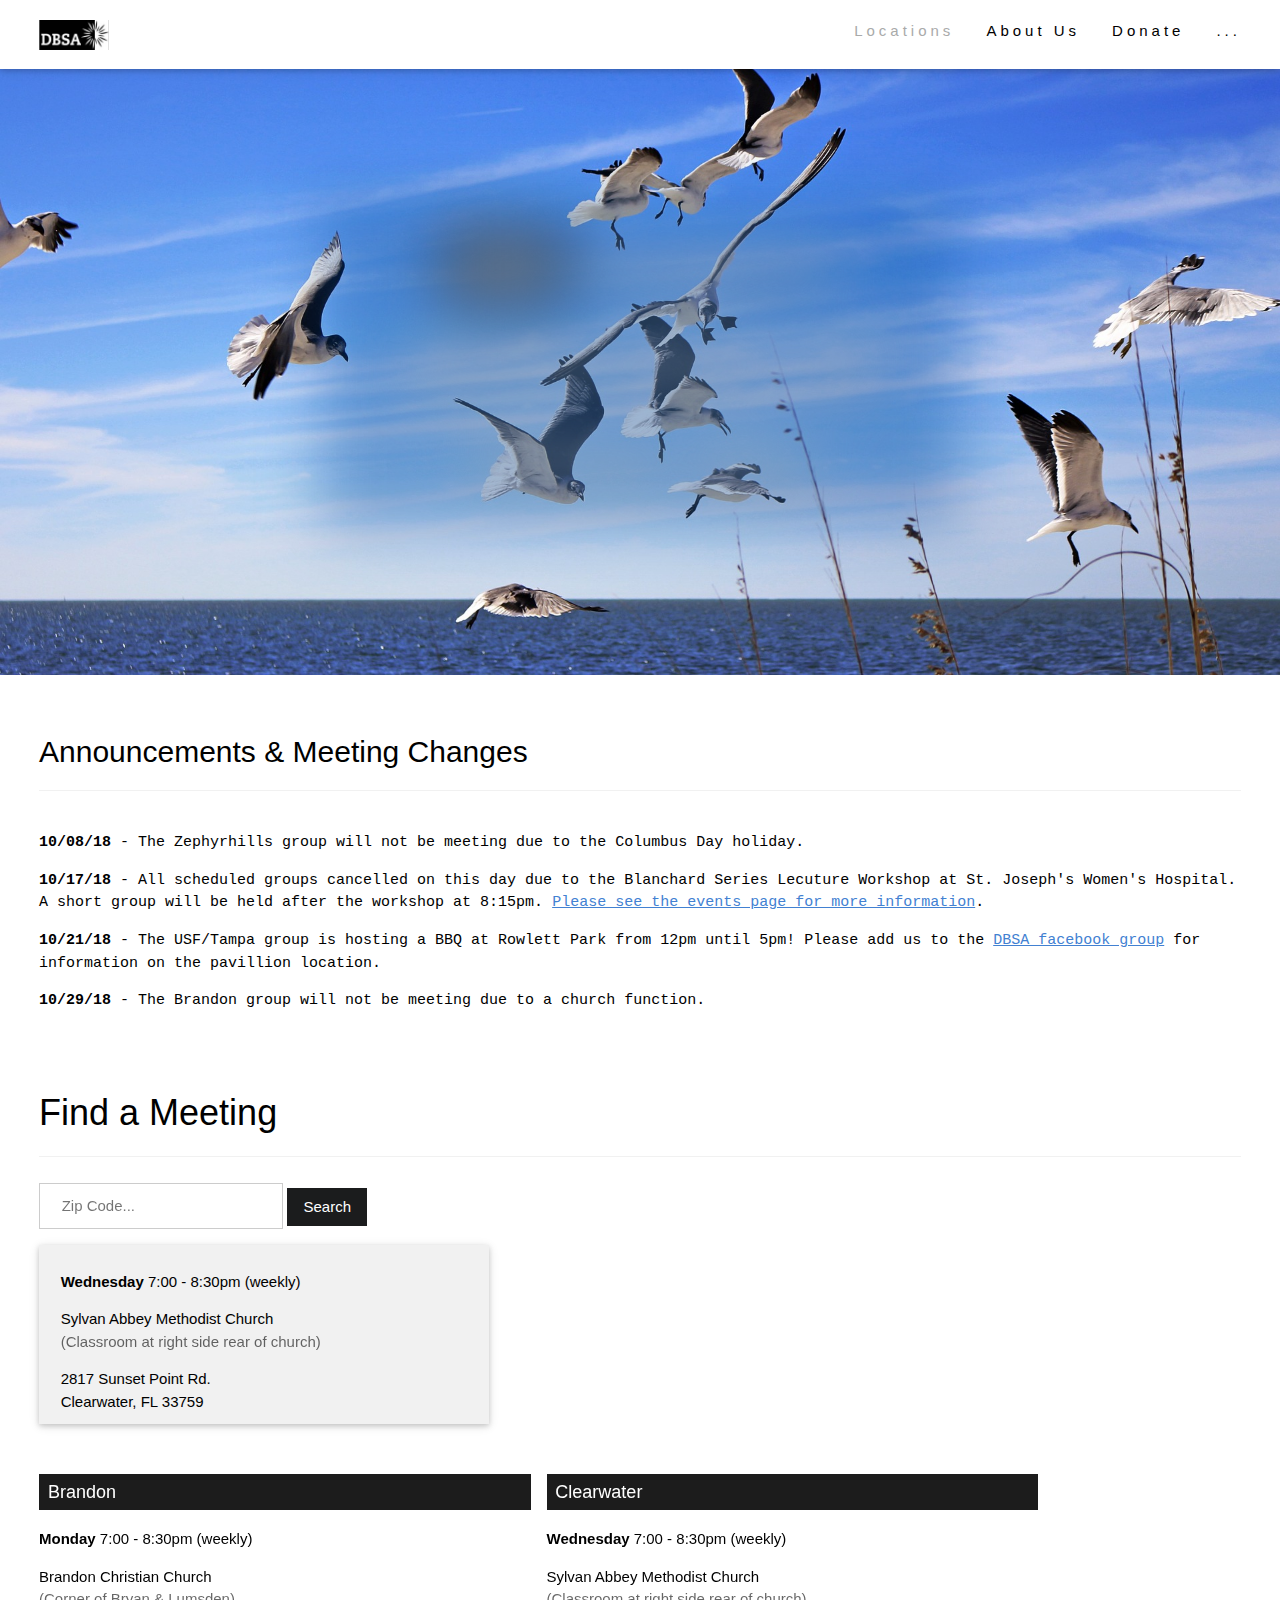
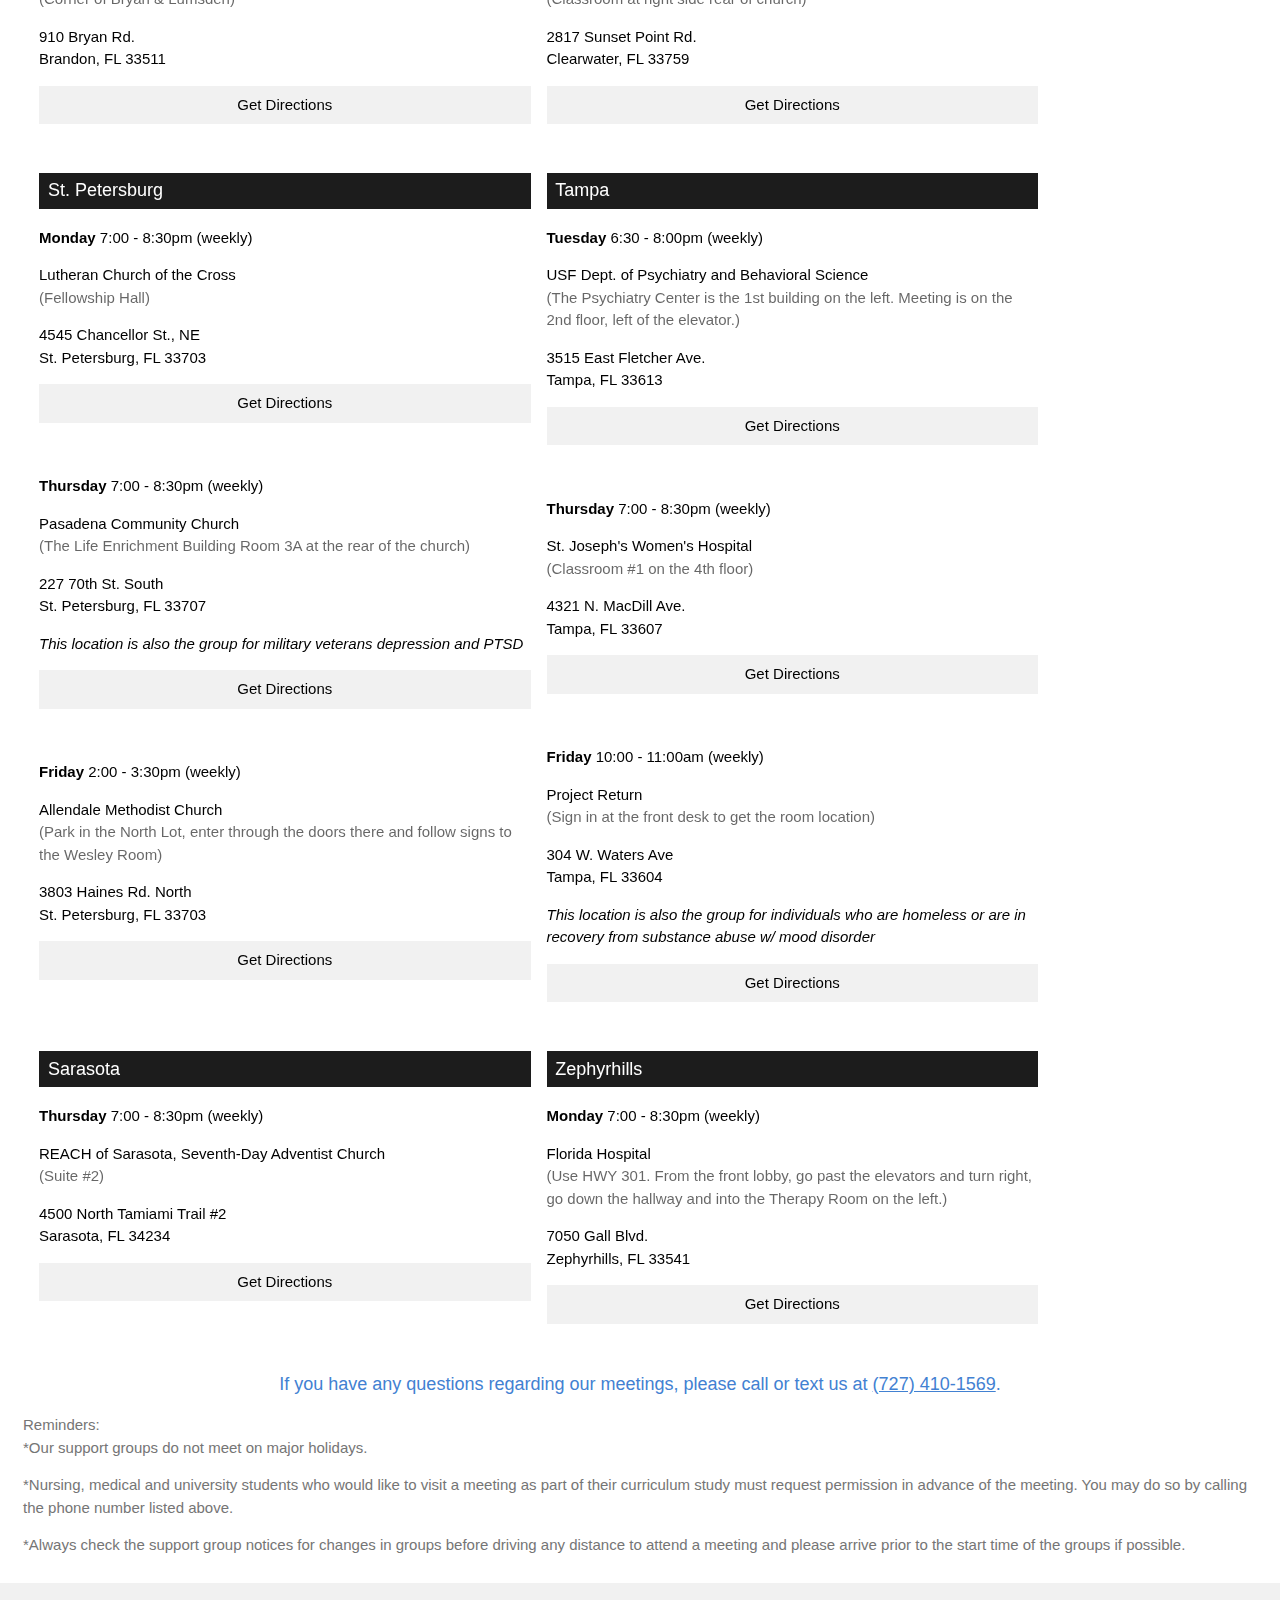
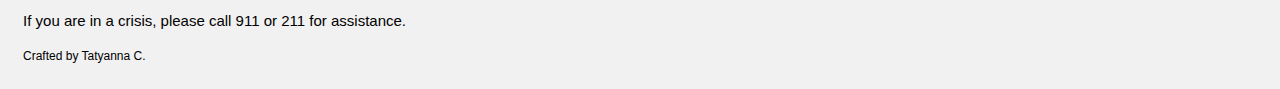
==== commit 7f9179b8: "Logo issue on pages debugging" ====
--- a/index.html
+++ b/index.html
@@ -10,7 +10,7 @@
        <!-- Navbar (sit on top) -->
         <div class="topNav w3-top w3-bar w3-card" id="topNavBarID">
             <div class="w3-bar w3-white w3-wide w3-padding">
-                <a href="index.html" class="w3-bar-item"><img src="images/dbsaTB.jpg" style="height: 30px" class="w3-left"></a>
+                <a href="index.html" class="w3-bar-item"><img src="images/dbsaLogo.jpg" style="height: 30px" class="w3-left"></a>
                 <!-- Float links to the right. Hide them on small screens -->
                 <div class="floatMenuBars">
                     <a href="#home" class="menu w3-bar-item w3-button active">Locations</a>
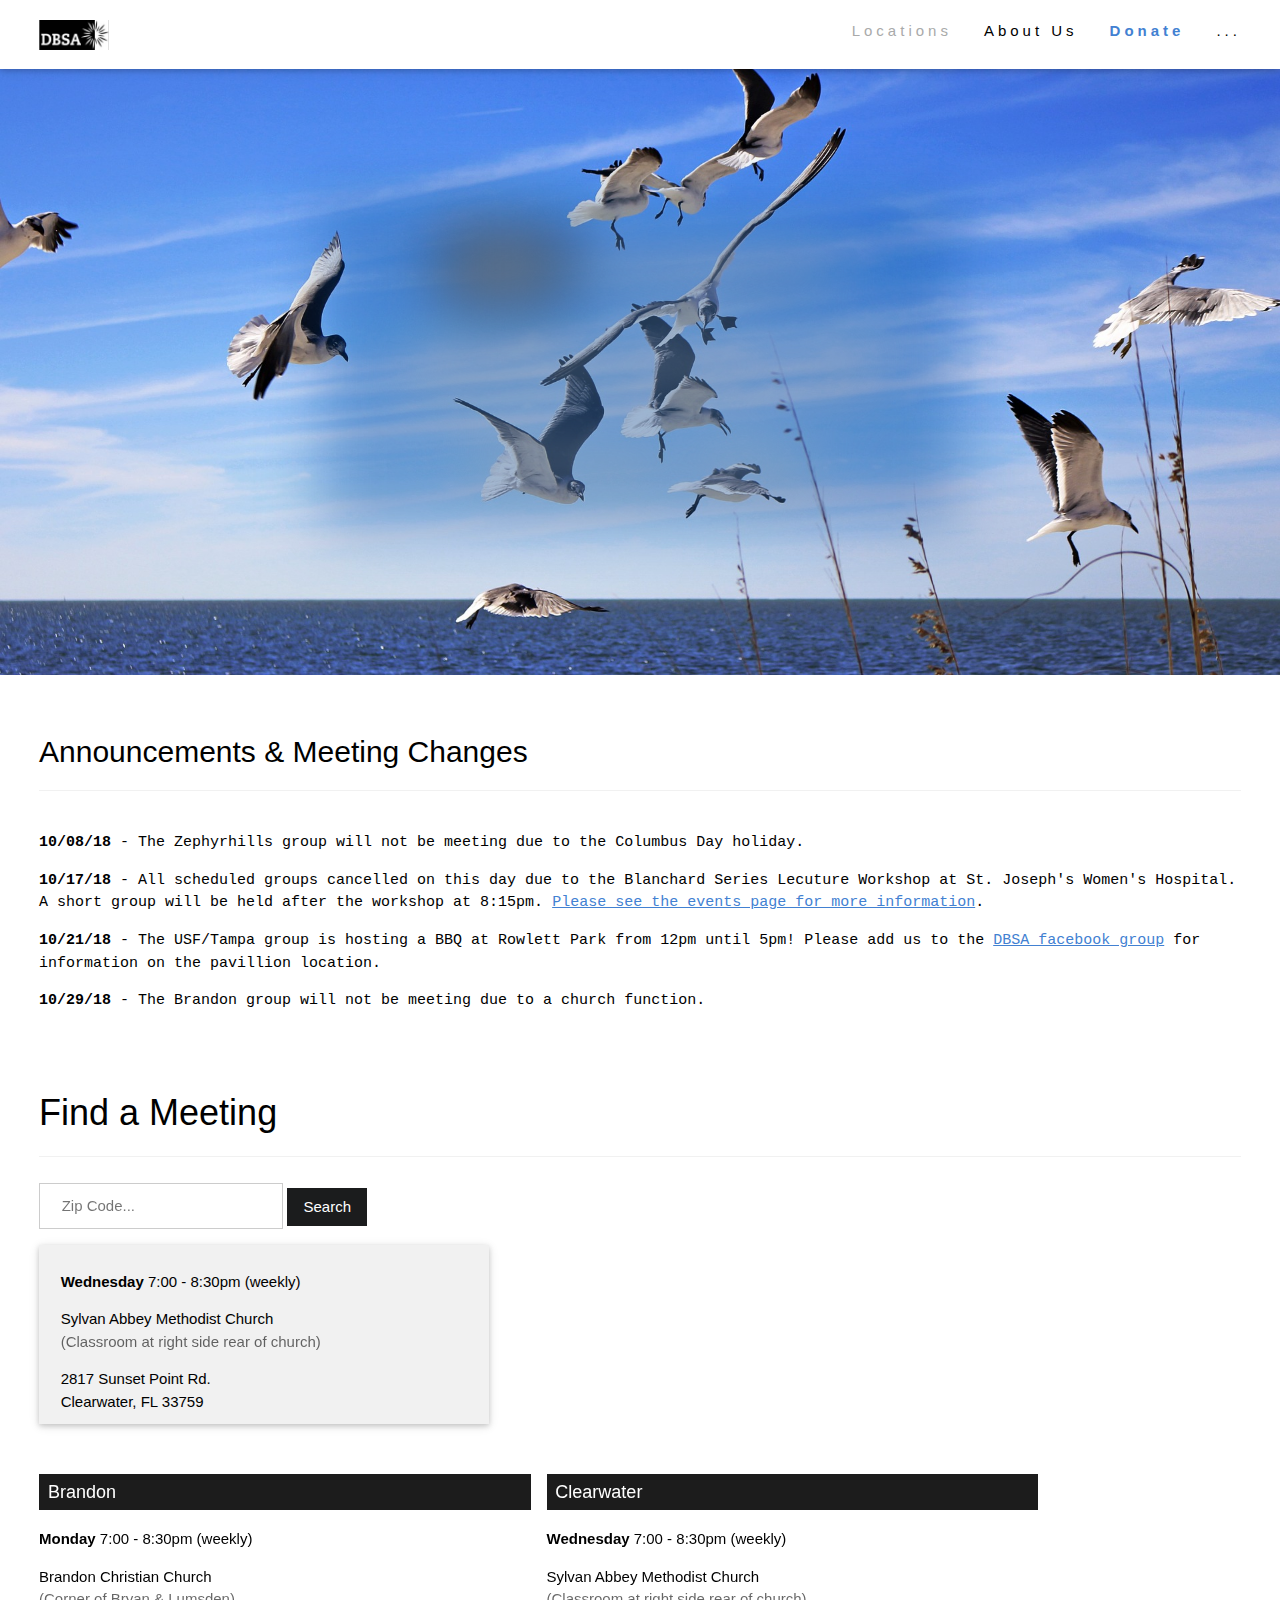
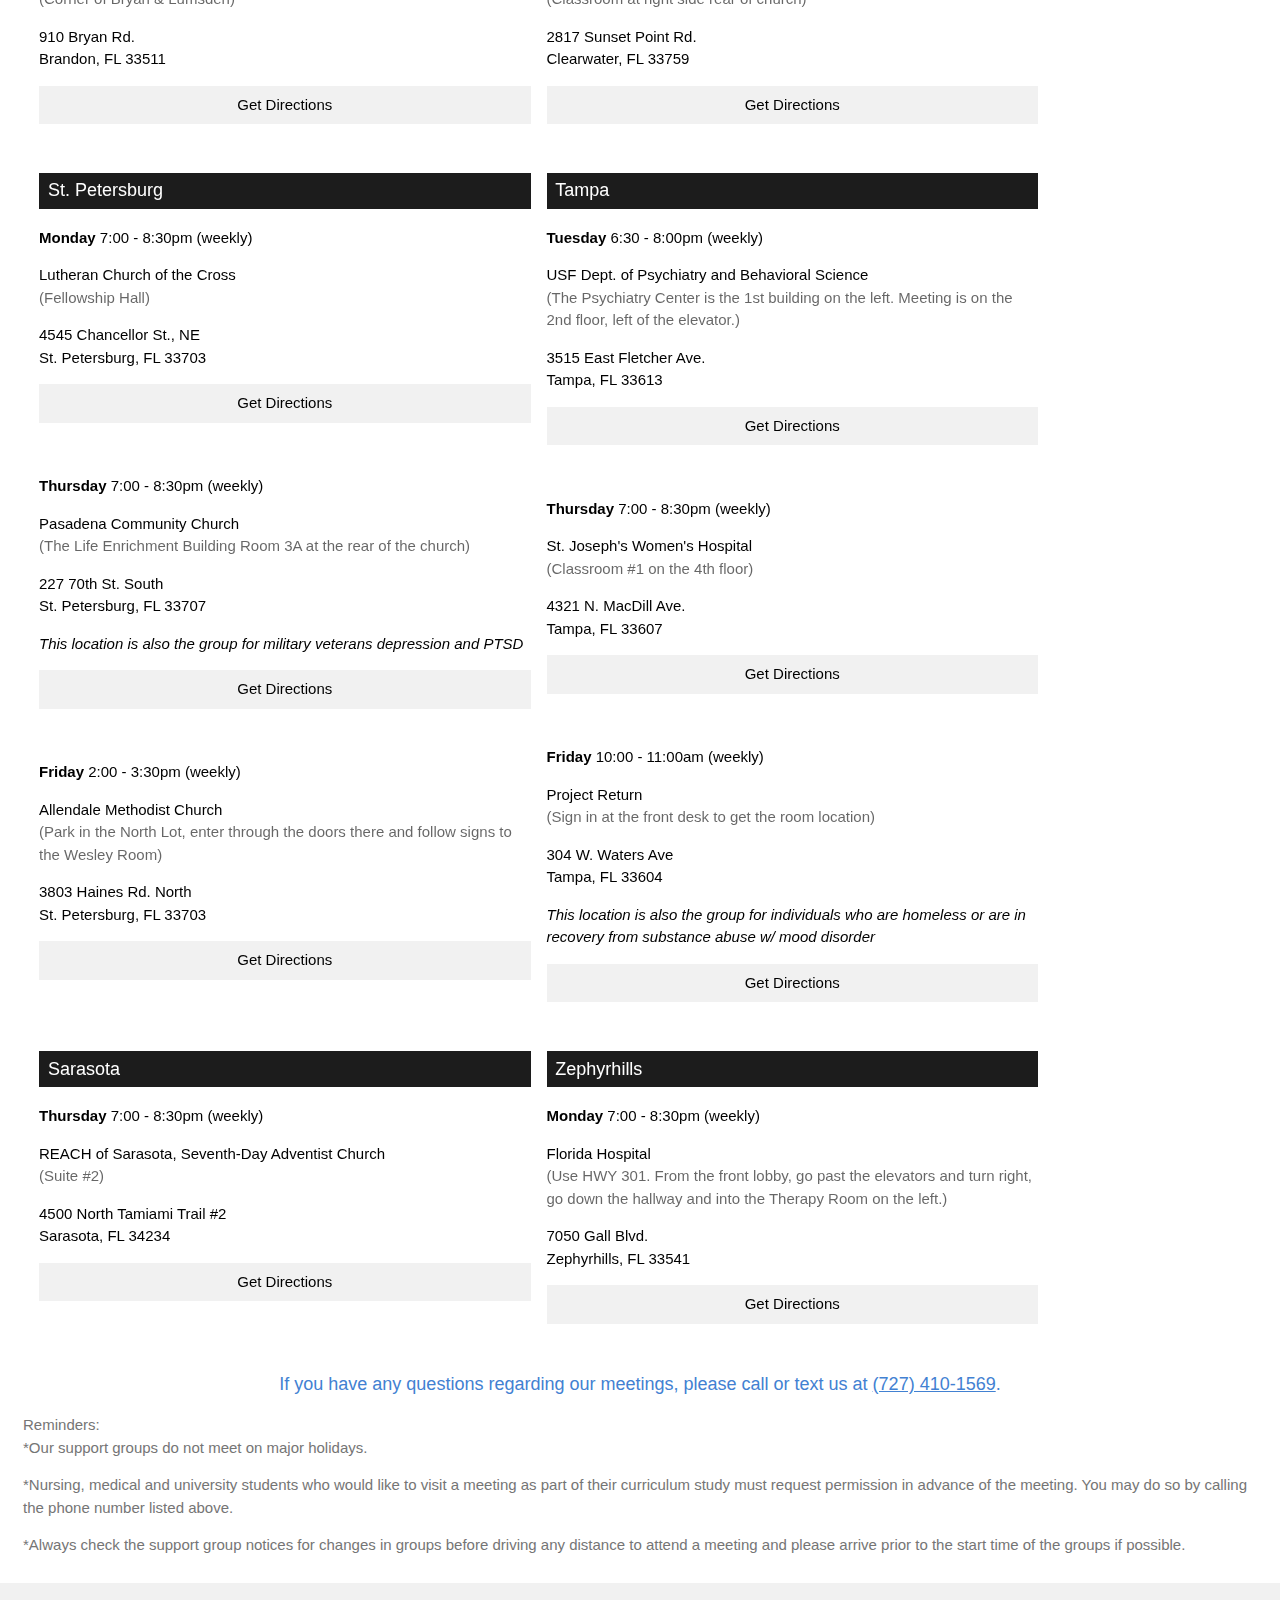
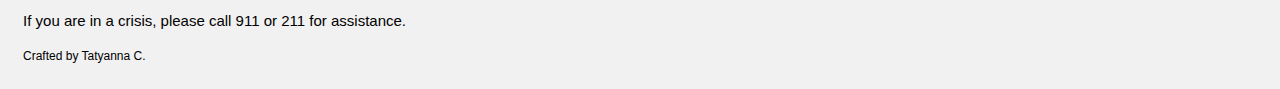
==== commit 48c64f6e: "fixed logo issue and formatted phone number better for small screens" ====
--- a/index.html
+++ b/index.html
@@ -15,7 +15,7 @@
                 <div class="floatMenuBars">
                     <a href="#home" class="menu w3-bar-item w3-button active">Locations</a>
                     <a href="aboutUs.html" class="menu w3-bar-item w3-button">About Us</a>
-                    <a href="donate.html" class="menu w3-bar-item w3-button">Donate</a>
+                    <a href="donate.html" class="menu w3-bar-item w3-button donateButton">Donate</a>
         
                     <div class="w3-dropdown-hover dropdown">
                         <button class="menu w3-button w3-wide dropbtn .w3-dropdown-click">
@@ -193,7 +193,7 @@
                 </div>
             </div>
 
-            <p class="w3-container w3-center w3-large w3-margin" style="color: rgb(66, 129, 210);">If you have any questions regarding our meetings, please call or text us at <a href="tel: +1-727-410-1569" class="link">(727) 410-1569</a>.</p>
+            <p class="w3-container w3-center w3-large w3-margin" style="color: rgb(66, 129, 210);">If you have any questions regarding our meetings, please call or text us at <a href="tel: +1-727-410-1569" class="link"><br class="w3-hide-large">(727) 410-1569</a>.</p>
 
             <p class="w3-text-grey">Reminders: <br>*Our support groups do not meet on major holidays.</p>
             <p class="w3-text-grey">*Nursing, medical and university students who would like to visit a meeting as part of their curriculum study must request permission in advance of the meeting. You may do so by calling the phone number listed above.</p>
--- a/css/main.css
+++ b/css/main.css
@@ -1725,6 +1725,11 @@
         position: fixed;
         right: 0;
         padding: 1%;
+    }
+
+    .donateButton{
+        color: rgb(66, 129, 210) !important;
+        font-weight: 600;
     }
 
     @media screen and (max-width: 600px) {
@@ -1767,12 +1772,6 @@
         .floatMenuBars {
             float: none!important;
         }
-
-        .donateButton{ /* DELETE */
-            border-right: 3px solid rgb(245, 218, 66) !important;
-            color: #4CAF50 !important;
-            font-family: fantasy;
-        }
     }
 
 /* General */
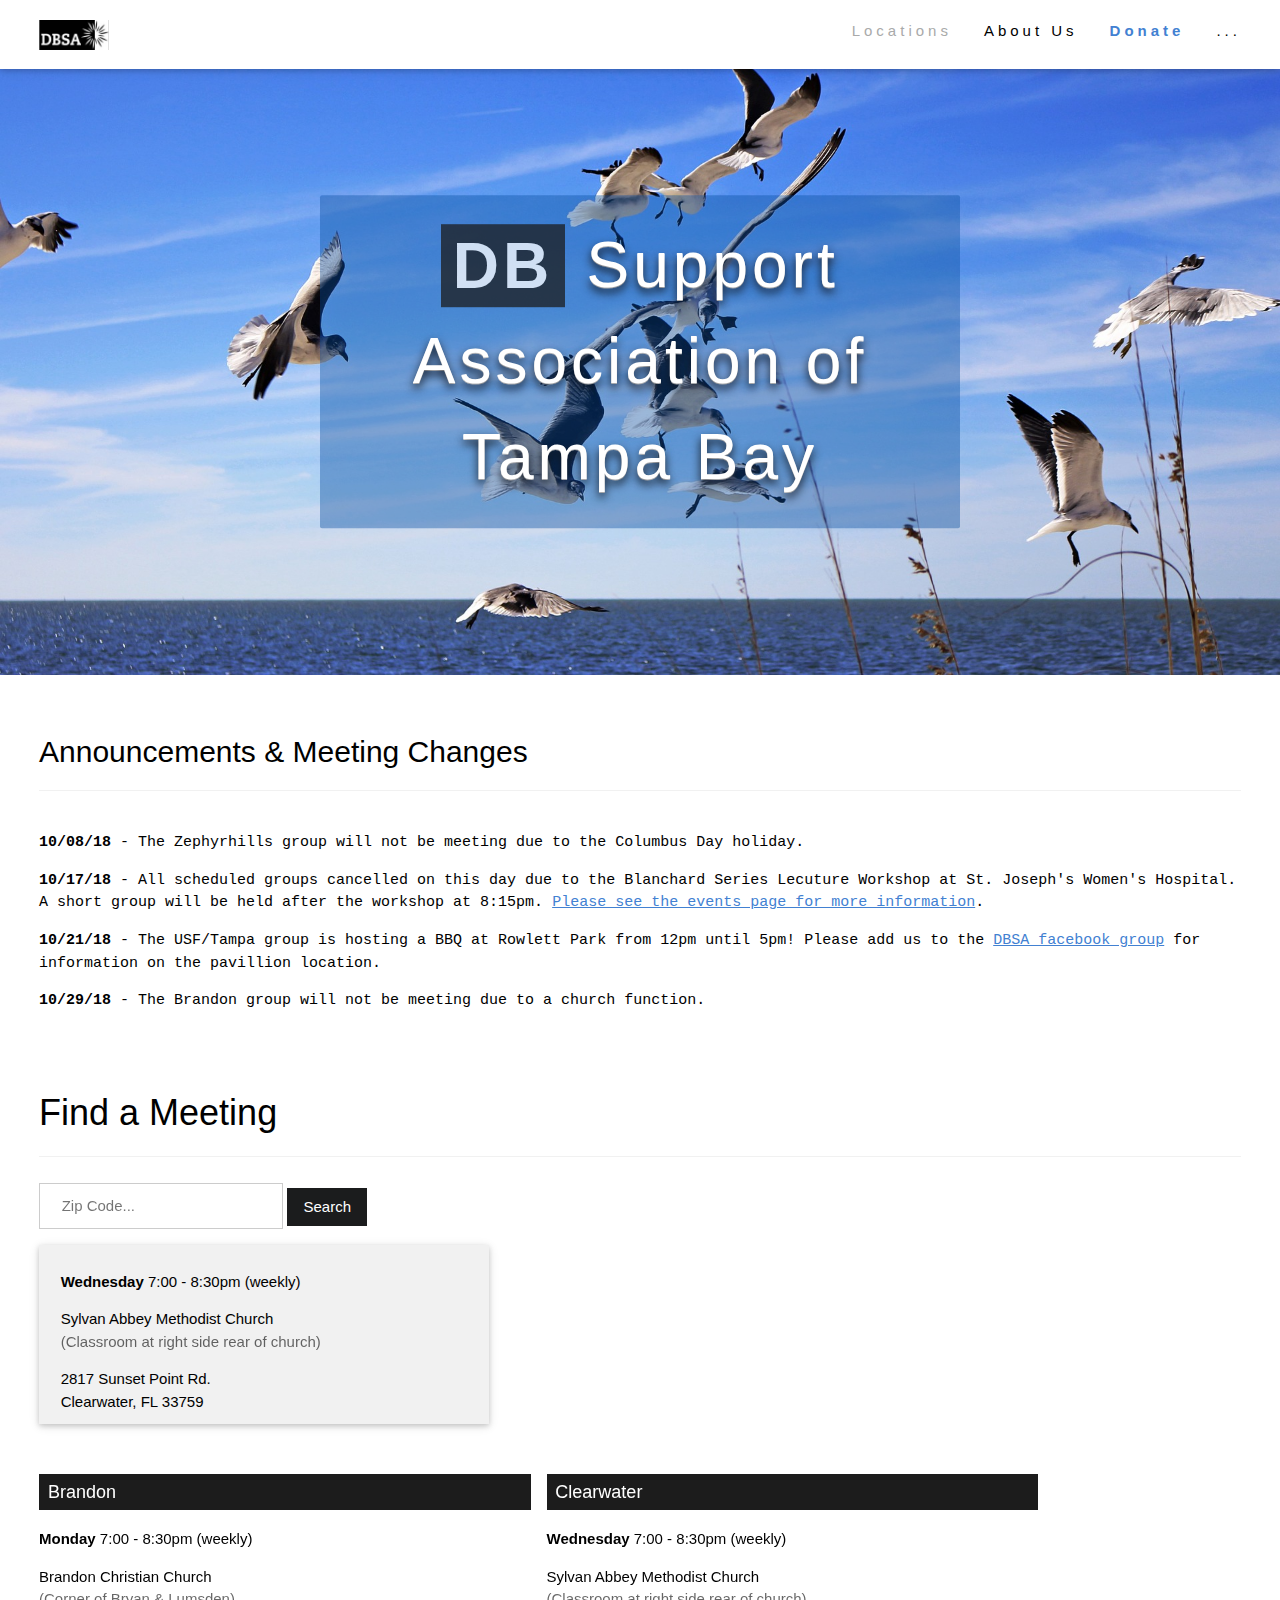
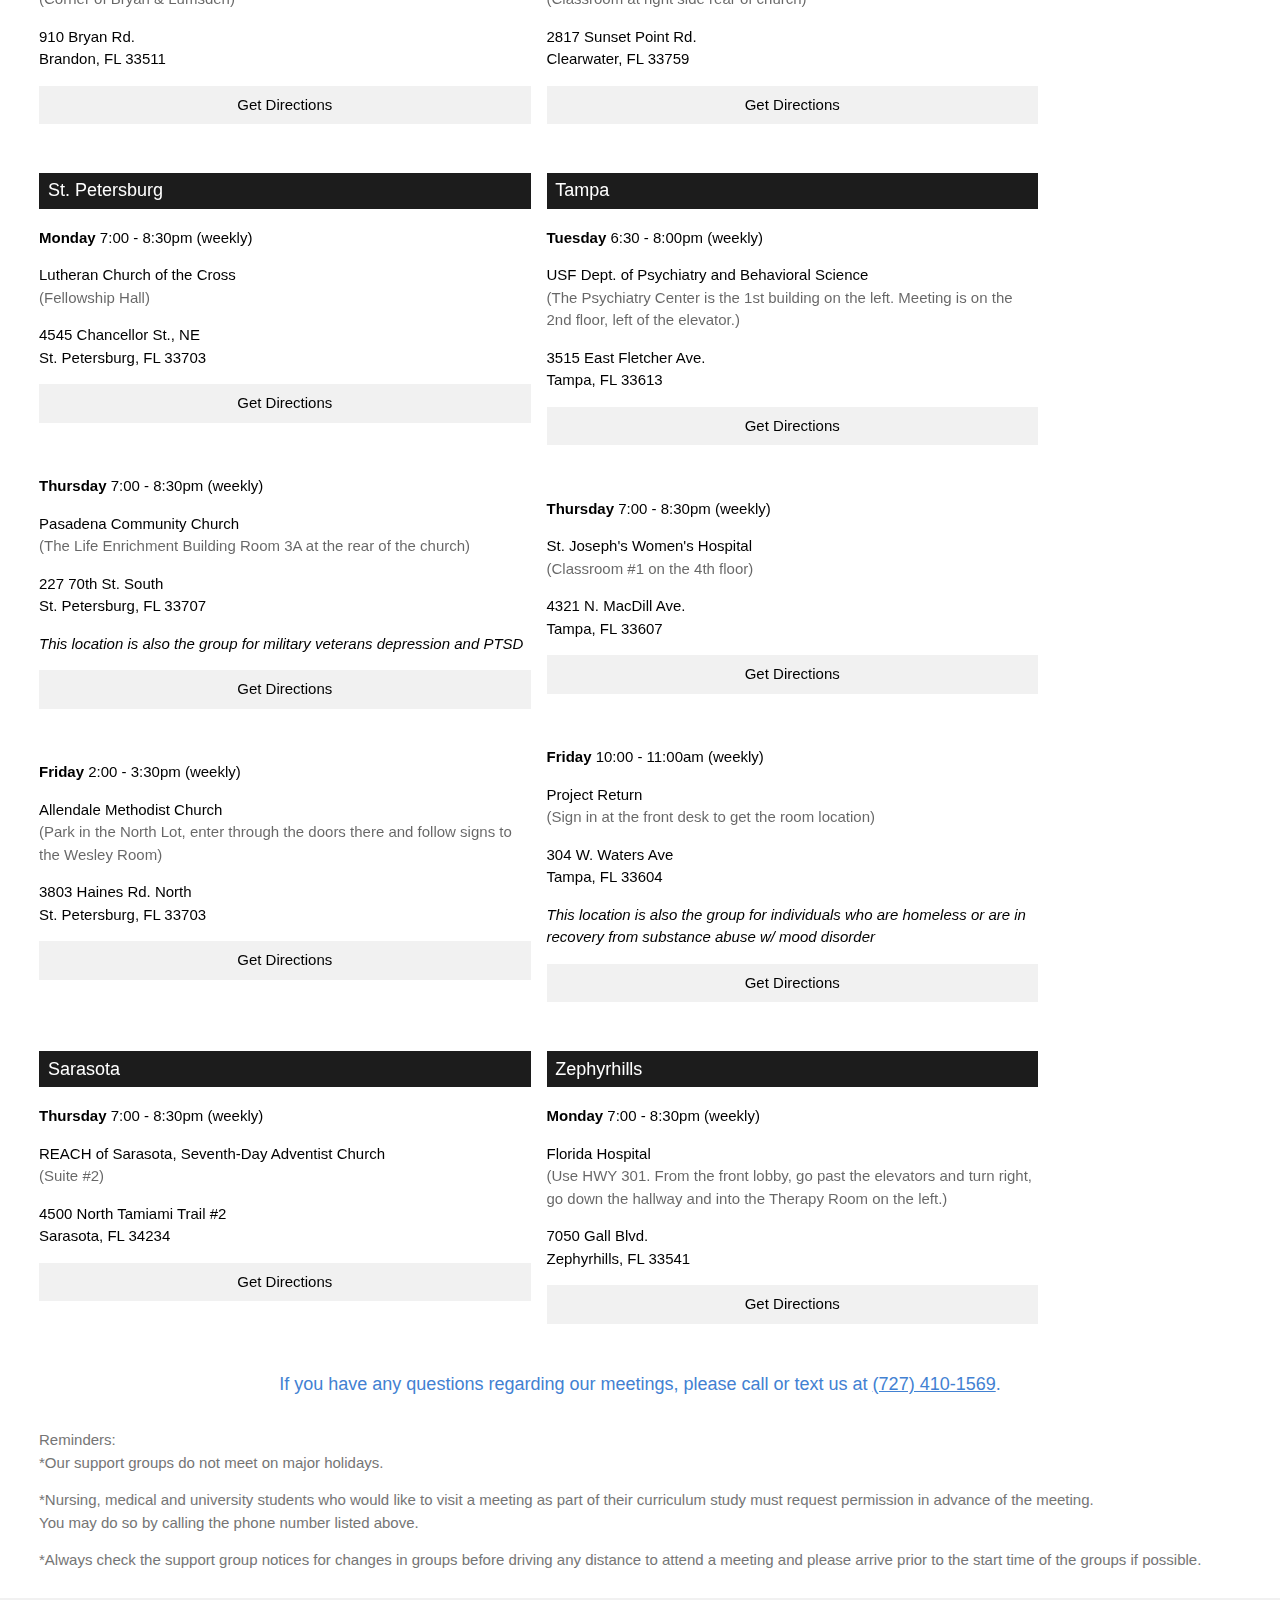
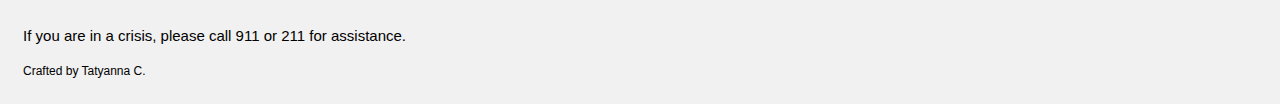
==== commit 9ce070c2: "Removed Needless Blur effect from Hero section" ====
--- a/index.html
+++ b/index.html
@@ -1,10 +1,12 @@
 <!DOCTYPE html>
 <html>
-    <title>DBPSA of Tampa Bay</title>
-    <meta charset="UTF-8">
-    <meta name="viewport" content="width=device-width, initial-scale=1">
-    <link rel="stylesheet" href="css/main.css">
-
+    <head>
+        <title>DBPSA of Tampa Bay</title>
+        <meta charset="UTF-8">
+        <meta name="viewport" content="width=device-width, initial-scale=1">
+        <link rel="stylesheet" href="css/main.css">
+        <link rel="shortcut icon" href="images/favicon.ico" type="image/x-icon">
+    </head>
 
     <body id="home">
        <!-- Navbar (sit on top) -->
@@ -36,10 +38,10 @@
 
 
         <!-- Hero -->
-        <header class="w3-display-container w3-wide w3-margin-top"> <!-- *w3-margin-top">  -->
+        <header class="w3-display-container w3-wide w3-margin-top">
             <img class="heroImg w3-center" src="images/seagulls-1514839_1920.jpg" alt="tampa bay dbsa">
             <div class="w3-display-middle w3-margin-top w3-center">
-                <h1 class="w3-xxlarge w3-text-white"><span class="w3-padding w3-black w3-opacity-min dbInitials"><b>DB</b></span>
+                <h1 class="w3-xxlarge w3-text-white heroText"><span class="w3-padding w3-black w3-opacity-min dbInitials"><b>DB</b></span>
                     <span class="w3-text-white">Support Association of <br> Tampa Bay</span></h1>
             </div>
         </header>
@@ -195,10 +197,11 @@
 
             <p class="w3-container w3-center w3-large w3-margin" style="color: rgb(66, 129, 210);">If you have any questions regarding our meetings, please call or text us at <a href="tel: +1-727-410-1569" class="link"><br class="w3-hide-large">(727) 410-1569</a>.</p>
 
-            <p class="w3-text-grey">Reminders: <br>*Our support groups do not meet on major holidays.</p>
-            <p class="w3-text-grey">*Nursing, medical and university students who would like to visit a meeting as part of their curriculum study must request permission in advance of the meeting. You may do so by calling the phone number listed above.</p>
-            <p class="w3-text-grey">*Always check the support group notices for changes in groups before driving any distance to attend a meeting and please arrive prior to the start time of the groups if possible.</p>
-
+            <div class="w3-text-grey w3-container">
+                <p>Reminders: <br>*Our support groups do not meet on major holidays.</p>
+                <p>*Nursing, medical and university students who would like to visit a meeting as part of their curriculum study must request permission in advance of the meeting. <br class="w3-hide-small w3-hide-medium">You may do so by calling the phone number listed above.</p>
+                <p>*Always check the support group notices for changes in groups before driving any distance to attend a meeting and please arrive prior to the start time of the groups if possible.</p>
+            </div>
 
             <!-- End page content -->
         </div>
--- a/css/main.css
+++ b/css/main.css
@@ -1824,10 +1824,6 @@
         padding: 1% 0;
     }
 
-    header div:not(h1.span) {
-        filter: blur(30px);
-    }
-
     .announcementText{
         font-family: monospace !important;
     }
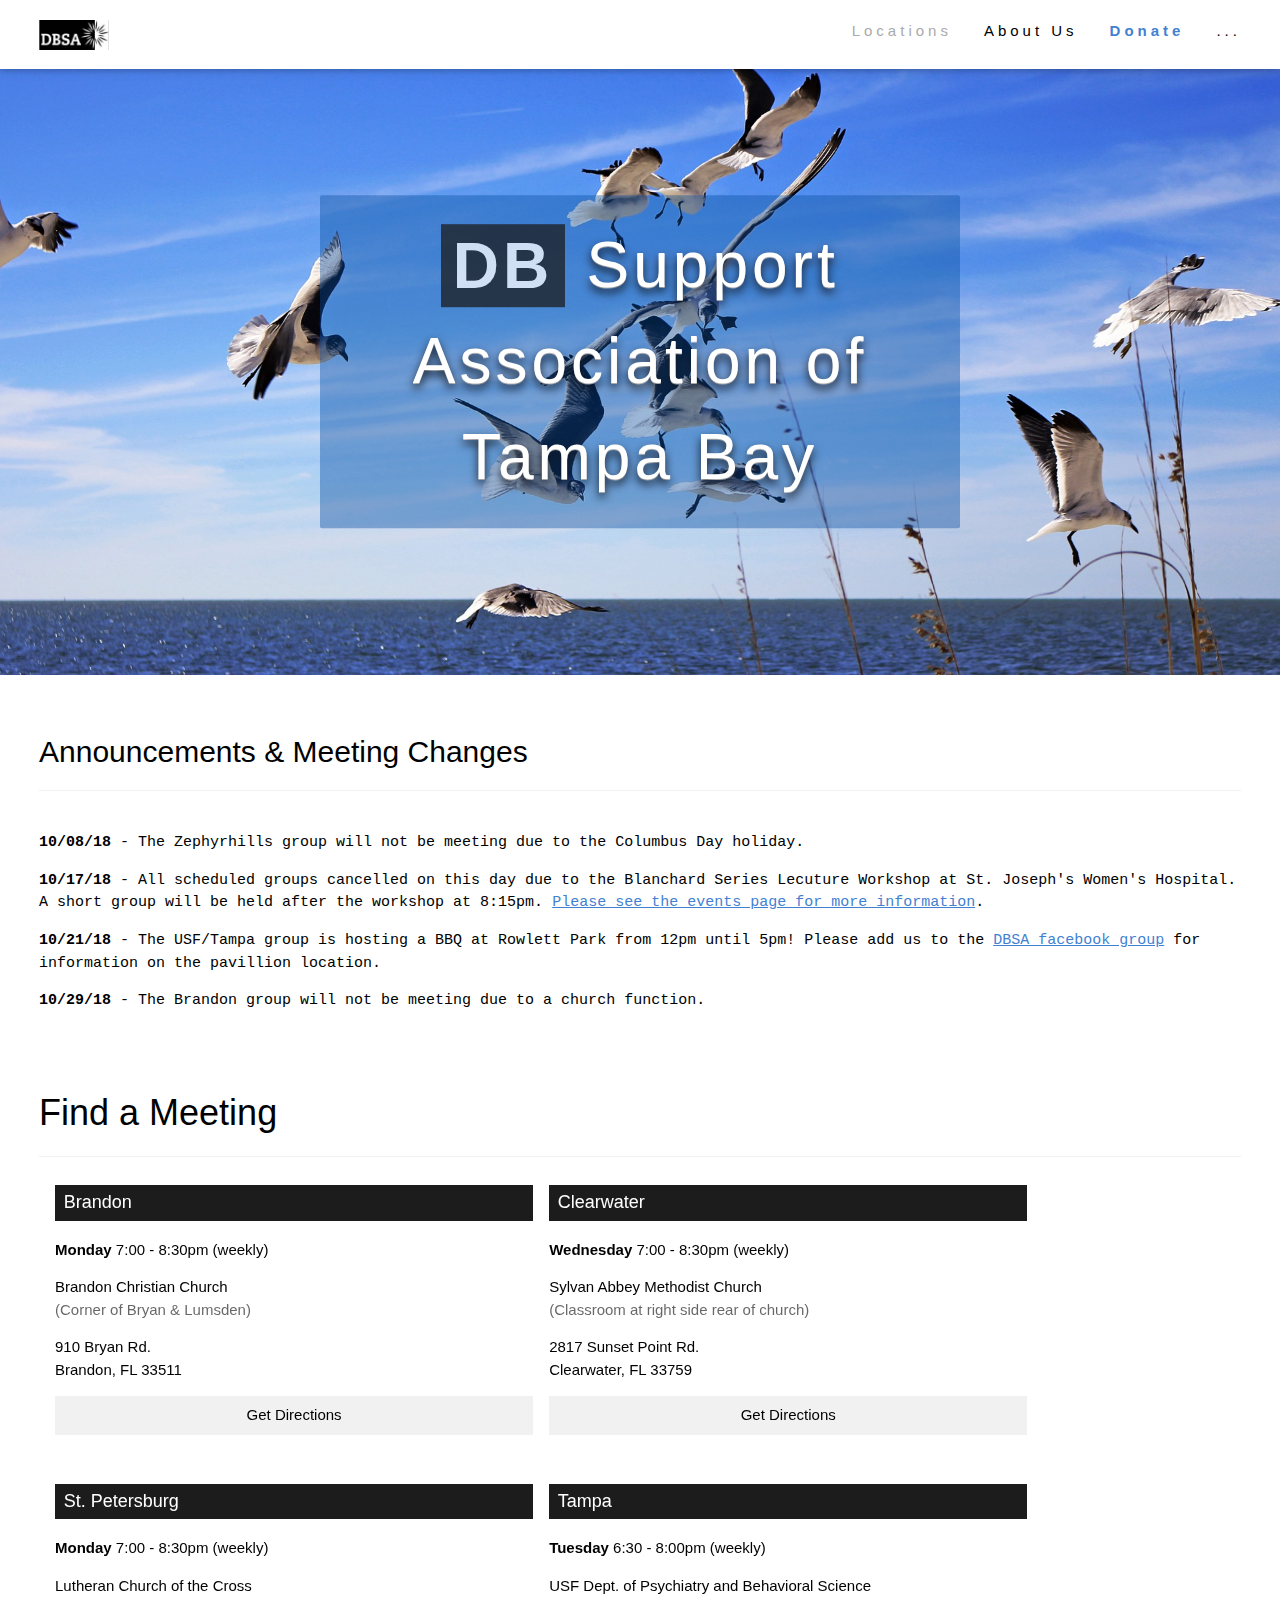
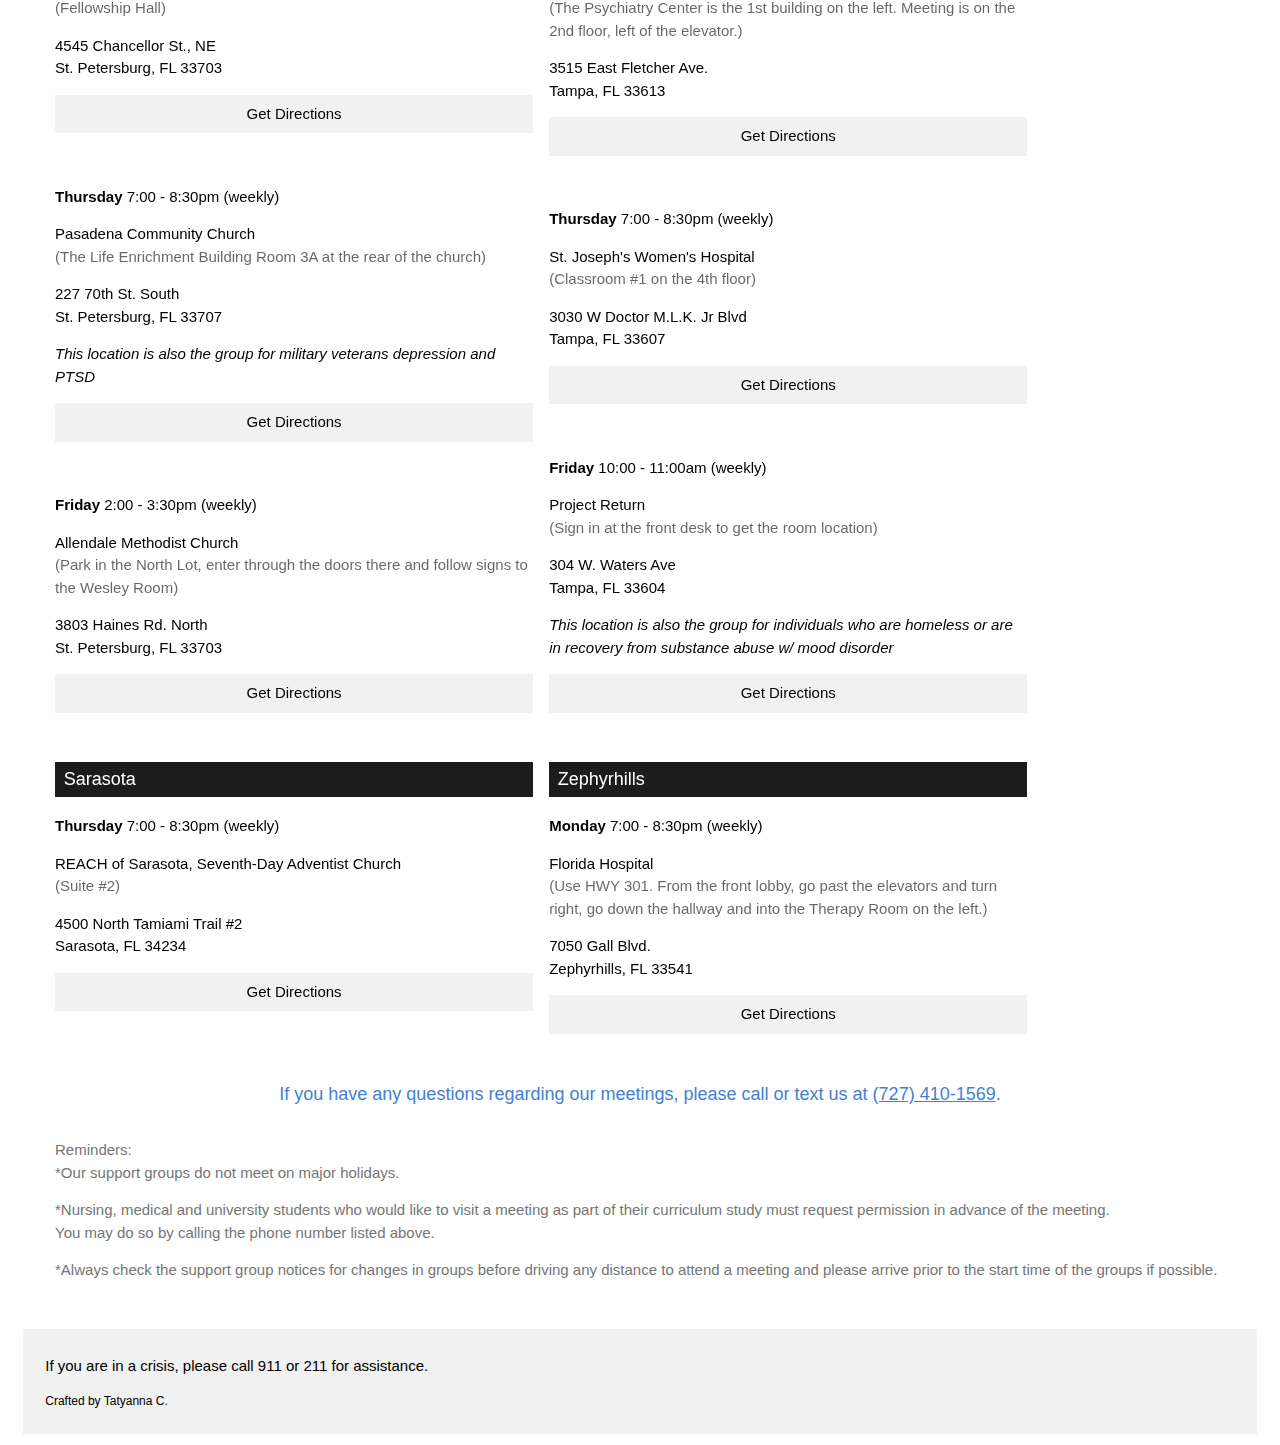
==== commit 38b6798f: "Added Directions Links," ====
--- a/index.html
+++ b/index.html
@@ -20,9 +20,7 @@
                     <a href="donate.html" class="menu w3-bar-item w3-button donateButton">Donate</a>
         
                     <div class="w3-dropdown-hover dropdown">
-                        <button class="menu w3-button w3-wide dropbtn .w3-dropdown-click">
-                                <i class="fa fa-caret-down"></i>
-                                ...</button>
+                        <button class="menu w3-button w3-wide dropbtn .w3-dropdown-click">...</button>
                         <div class="w3-dropdown-content dropdown-content">
                             <a href="#FAQ" class="menu w3-bar-item w3-button">FAQ</a>
                             <a href="#Events" class="menu w3-button">Events</a>
@@ -69,20 +67,22 @@
             <!-- Meeting List Section -->
             <div class="w3-container w3-padding-32">
                 <h1 class="w3-border-bottom w3-border-light-grey w3-padding-16">Find a Meeting</h1>
-                <form> <!-- TODO -->
-                    <input class="w3-section w3-border w3-padding" type="text" placeholder="Zip Code...">
-                    <button class="w3-button w3-black">Search</button>
-                </form>
                 
-                <div class="w3-card-2 w3-light-gray w3-padding" style="max-width:450px">
-                    <p><b>Wednesday</b> 7:00 - 8:30pm (weekly)</p>
-                    <p>Sylvan Abbey Methodist Church <br>
-                        <span class="w3-opacity">(Classroom at right side rear of church)</span>
-                    </p>
-                    <a>2817 Sunset Point Rd.<br>
-                    Clearwater, FL 33759</a>
-                </div>
-            </div>
+                <!-- FUTURE FEATURE Search FOR Meeting -->
+                <!--     <form> 
+                        <input class="w3-section w3-border w3-padding" type="text" placeholder="Zip Code...">
+                        <button class="w3-button w3-black w3-padding" id="locatorButton">Find Near Me</button>
+                    </form>
+                    
+                    <div class="w3-card-2 w3-light-gray w3-padding" style="max-width:450px">
+                        <p><b>Wednesday</b> 7:00 - 8:30pm (weekly)</p>
+                        <p>Sylvan Abbey Methodist Church <br>
+                            <span class="w3-opacity">(Classroom at right side rear of church)</span>
+                        </p>
+                        <a>2817 Sunset Point Rd.<br>
+                        Clearwater, FL 33759</a>
+                    </div>
+                </div> -->
 
             <div class="w3-row-padding w3-grayscale">
                 <div class="w3-col l5 m6 w3-margin-bottom">
@@ -93,7 +93,10 @@
                     </p>
                     <a>910 Bryan Rd.<br>
                     Brandon, FL 33511</a>
-                    <p><button class="w3-button w3-light-grey w3-block">Get Directions</button></p>
+                    <p>
+                        <a href="https://goo.gl/maps/SXJ8TMwy7Jw" target="_blank"><button class="w3-button w3-light-grey w3-block">Get Directions</button>
+                        </a>
+                    </p>
                 </div>
 
                 <div class="w3-col l5 m6 w3-margin-bottom">
@@ -104,7 +107,10 @@
                     </p>
                     <a>2817 Sunset Point Rd.<br>
                     Clearwater, FL 33759</a>
-                    <p><button class="w3-button w3-light-grey w3-block">Get Directions</button></p>
+                    <p>
+                        <a href="https://goo.gl/maps/1f1sFTYNb232" target="_blank"><button class="w3-button w3-light-grey w3-block">Get Directions</button>
+                        </a>
+                    </p>
                 </div>
 
                 <div class="w3-col l5 m6 w3-margin-bottom">
@@ -115,7 +121,11 @@
                     </p>
                     <a>4545 Chancellor St., NE<br>
                     St. Petersburg, FL 33703</a>
-                    <p><button class="w3-button w3-light-grey w3-block">Get Directions</button></p>
+                    <p>
+                        <a href="https://goo.gl/maps/x1zakf3hcX82" target="_blank">
+                            <button class="w3-button w3-light-grey w3-block">Get Directions</button>
+                        </a>
+                    </p>
 
                     <br>
 
@@ -126,7 +136,11 @@
                     <a>227 70th St. South<br>
                     St. Petersburg, FL 33707</a>
                     <p><i>This location is also the group for military veterans depression and PTSD</i></p>
-                    <p><button class="w3-button w3-light-grey w3-block">Get Directions</button></p>
+                    <p>
+                        <a href="https://goo.gl/maps/7NJ7DT68r4K2" target="_blank">
+                            <button class="w3-button w3-light-grey w3-block">Get Directions</button>
+                        </a>
+                    </p>
 
                     <br>
 
@@ -136,7 +150,11 @@
                     </p>
                     <a>3803 Haines Rd. North<br>
                     St. Petersburg, FL 33703</a>
-                    <p><button class="w3-button w3-light-grey w3-block">Get Directions</button></p>
+                    <p>
+                        <a href="https://goo.gl/maps/xfhYoZHmkRL2" target="_blank">
+                            <button class="w3-button w3-light-grey w3-block">Get Directions</button>
+                        </a>
+                    </p>
                 </div>
 
                 <div class="w3-col l5 m6 w3-margin-bottom">
@@ -146,7 +164,11 @@
                         <span class="w3-opacity">(The Psychiatry Center is the 1st building on the left. Meeting is on the 2nd floor, left of the elevator.)</span></p>
                     <a>3515 East Fletcher Ave.<br>
                     Tampa, FL 33613</a>
-                    <p><button class="w3-button w3-light-grey w3-block">Get Directions</button></p>
+                    <p>
+                        <a href="https://goo.gl/maps/XLW1gm3tBdu" target="_blank">
+                            <button class="w3-button w3-light-grey w3-block">Get Directions</button>
+                        </a>
+                    </p>
 
                     <br>
 
@@ -154,10 +176,14 @@
                     <p>St. Joseph's Women's Hospital<br>
                         <span class="w3-opacity">(Classroom #1 on the 4th floor)</span>
                     </p>
-                    <a>4321 N. MacDill Ave.<br>
+                    <a>3030 W Doctor M.L.K. Jr Blvd<br>
                     Tampa, FL 33607</a>
-                    <p><button class="w3-button w3-light-grey w3-block">Get Directions</button></p>
-
+                    <p>
+                        <a href="https://goo.gl/maps/uLiuA91HPsB2" target="_blank">
+                            <button class="w3-button w3-light-grey w3-block">Get Directions</button>
+                        </a>
+                    </p>
+                    
                     <br>
 
                     <p class=""><b>Friday</b> 10:00 - 11:00am (weekly)</p>
@@ -167,7 +193,11 @@
                     <a>304 W. Waters Ave<br>
                     Tampa, FL 33604</a>
                     <p><i>This location is also the group for individuals who are homeless or are in recovery from substance abuse w/ mood disorder</i></p>
-                    <p><button class="w3-button w3-light-grey w3-block">Get Directions</button></p>
+                    <p>
+                        <a href="https://goo.gl/maps/38Gqfm8yZm92" target="_blank">
+                            <button class="w3-button w3-light-grey w3-block">Get Directions</button>
+                        </a>
+                    </p>
                 </div>
                 
                 
@@ -179,7 +209,11 @@
                     </p>
                     <a>4500 North Tamiami Trail #2<br>
                     Sarasota, FL 34234</a>
-                    <p><button class="w3-button w3-light-grey w3-block">Get Directions</button></p>
+                    <p>
+                        <a href="https://goo.gl/maps/j4BCJsFT9L32" target="_blank">
+                            <button class="w3-button w3-light-grey w3-block">Get Directions</button>
+                        </a>
+                    </p>
                 </div>
 
 
@@ -191,7 +225,11 @@
                     </p>
                     <a>7050 Gall Blvd.<br>
                     Zephyrhills, FL 33541</a>
-                    <p><button class="w3-button w3-light-grey w3-block">Get Directions</button></p>
+                    <p>
+                        <a href="https://goo.gl/maps/v1zAFnA7MtS2" target="_blank">
+                            <button class="w3-button w3-light-grey w3-block">Get Directions</button>
+                        </a>    
+                    </p>
                 </div>
             </div>
 
--- a/css/main.css
+++ b/css/main.css
@@ -1824,6 +1824,7 @@
         padding: 1% 0;
     }
 
+
     .announcementText{
         font-family: monospace !important;
     }
